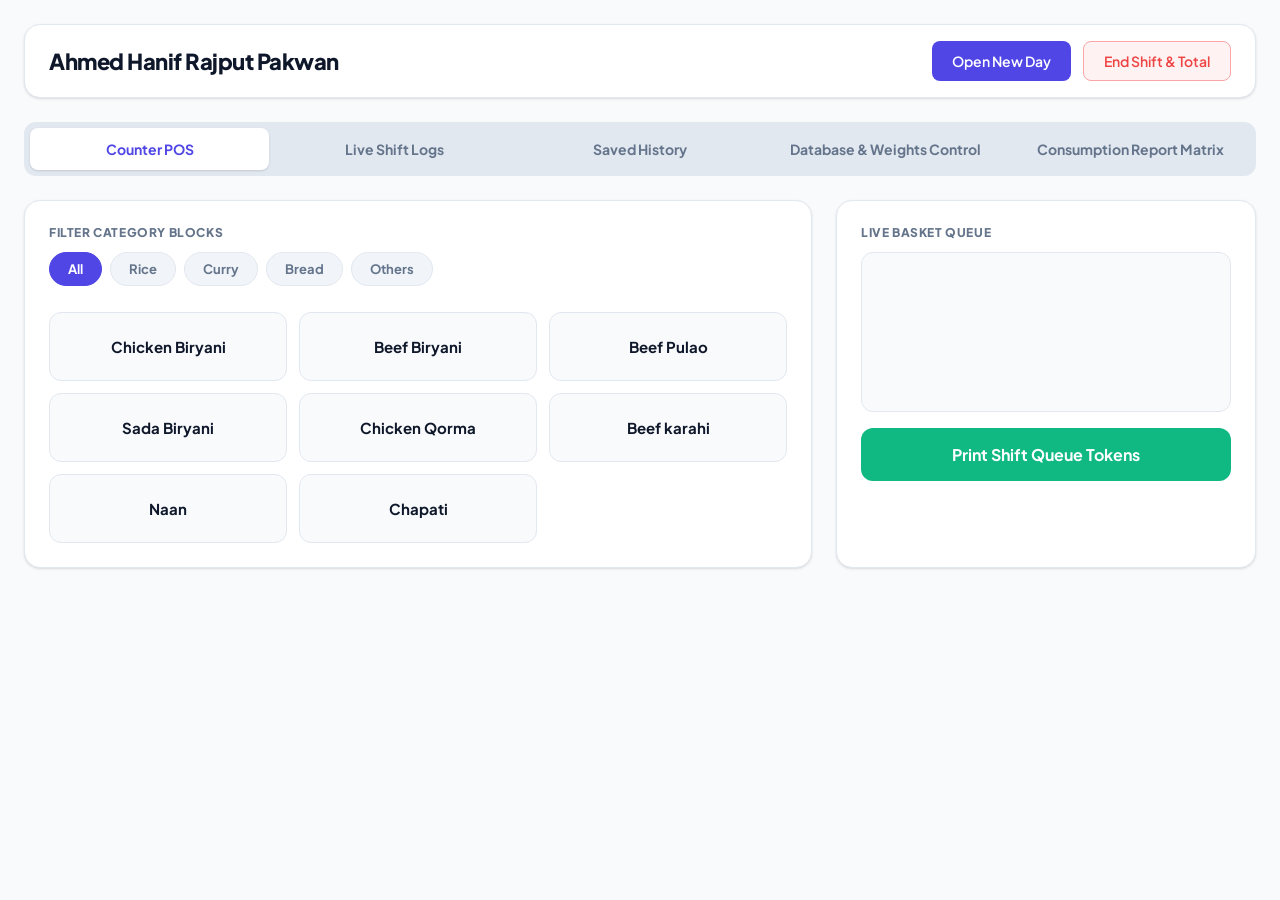
==== index.html @ 95f609e4 "Add files via upload" ====
<!DOCTYPE html>
<html lang="en">
<head>
    <meta charset="UTF-8">
    <meta name="viewport" content="width=device-width, initial-scale=1.0">
    <title>Ahmed Hanif Rajput Pakwan - Premium POS & Analytics</title>
    <link rel="preconnect" href="https://fonts.googleapis.com">
    <link rel="preconnect" href="https://fonts.gstatic.com" crossorigin>
    <link href="https://fonts.googleapis.com/css2?family=Plus+Jakarta+Sans:wght@400;500;600;700;800&display=swap" rel="stylesheet">
    <link rel="stylesheet" href="style.css">
</head>
<body>

<div id="print-area"></div>

<div class="modal-overlay" id="secure-pin-modal">
    <div class="modal-box">
        <div id="modal-title-text" class="modal-title">Security Key Required</div>
        <input type="password" id="modal-pin-input" class="input-field pin-input" placeholder="••••">
        <div class="modal-btn-group">
            <button class="btn btn-danger btn-half" onclick="closePinModal()">Cancel</button>
            <button class="btn btn-primary btn-half btn-accent-bg" onclick="submitPinModal()">Verify</button>
        </div>
    </div>
</div>

<div class="modal-overlay" id="customer-name-modal">
    <div class="modal-box modal-wide">
        <div class="modal-title-bold">Customer Assignment</div>
        <div class="modal-alert-text">A dynamic account profile label mapping verification is mandatory.</div>
        
        <input list="customer-memory-list" type="text" id="cust-modal-name-input" class="input-field customer-modal-input" placeholder="Enter Customer Name" autocomplete="off">
        <datalist id="customer-memory-list"></datalist>

        <div class="modal-btn-group gap-20">
            <button class="btn btn-danger btn-neutral" onclick="closeCustomerModal()">Cancel</button>
            <button class="btn btn-primary btn-grow" onclick="submitCustomerModal()">Confirm & Print Token</button>
        </div>
    </div>
</div>

<div class="top-navbar">
    <h2>Ahmed Hanif Rajput Pakwan</h2>
    <div class="nav-buttons">
        <button class="btn btn-primary" onclick="attemptStartNewDay()">Open New Day</button>
        <button class="btn btn-danger" onclick="endDay()">End Shift & Total</button>
    </div>
</div>

<div class="tabs-nav">
    <button class="tab-btn active" id="btn-pos-tab" onclick="switchView('pos-tab')">Counter POS</button>
    <button class="tab-btn" id="btn-logs-tab" onclick="switchView('logs-tab')">Live Shift Logs</button>
    <button class="tab-btn" id="btn-history-tab" onclick="switchView('history-tab')">Saved History</button>
    <button class="tab-btn" id="btn-customers-tab" onclick="attemptOpenCustomers()">Database & Weights Control</button>
    <button class="tab-btn" id="btn-consumption-tab" onclick="attemptOpenConsumption()">Consumption Report Matrix</button>
</div>

<div class="tab-content active" id="pos-tab">
    <div class="dashboard">
        <div class="main-panel">
            <div class="section-title margin-top-0">Filter Category Blocks</div>
            <div class="category-nav" id="category-filter-container"></div>
            <div class="menu-grid" id="items-grid"></div>
        </div>

        <div class="side-panel">
            <div class="section-title margin-top-0">Live Basket Queue</div>
            <div class="cart-box" id="cart-container"></div>
            <button class="btn btn-success margin-top-16" onclick="printTokens()">Print Shift Queue Tokens</button>
        </div>
    </div>
</div>

<div class="tab-content" id="logs-tab">
    <div class="dashboard">
        <div class="main-panel">
            <div class="grid-layout-1col">
                <div>
                    <div class="section-title">Today's Printed Active Logs</div>
                    <table class="styled-table">
                        <thead>
                            <tr>
                                <th class="w-20">Time Block</th>
                                <th>Item Label Mapped Profile</th>
                                <th class="w-20 text-center">Qty Grid</th>
                                <th class="w-20 text-center">Action Interface</th>
                            </tr>
                        </thead>
                        <tbody id="live-log"></tbody>
                    </table>
                </div>
                
                <div>
                    <div class="section-title">Today's Terminated Refund Logs</div>
                    <table class="styled-table">
                        <thead>
                            <tr>
                                <th class="w-25">Refund Window</th>
                                <th>Item Label Title</th>
                                <th class="w-20 text-center">Units Count</th>
                            </tr>
                        </thead>
                        <tbody id="refund-log"></tbody>
                    </table>
                </div>
            </div>
        </div>

        <div class="side-panel">
            <div class="section-title margin-top-0">Live Operational Breakdown Statistics</div>
            <div class="live-total-box" id="live-total-container"></div>
        </div>
    </div>
</div>

<div class="tab-content" id="history-tab">
    <div class="archive-dashboard">
        <div class="main-panel">
            <div class="panel-header-row">
                <div class="section-title margin-0">Structural Shift History Ledger Vault</div>
                <button class="btn btn-danger font-size-13" onclick="clearAllHistory()">Wipe Historic Vault Logs</button>
            </div>
            <div class="history-grid-layout" id="history-container"></div>
        </div>
    </div>
</div>

<div class="tab-content" id="customers-tab">
    <div class="archive-dashboard two-col">
        <div class="main-panel">
            <div class="section-title margin-top-0">Menu Weight Parameter Controller</div>
            <div class="add-item-box">
                <div class="box-subtitle">Inject Custom Item Matrix Card</div>
                <div class="flex-column gap-12">
                    <input type="text" id="new-item-name" class="input-field" placeholder="Item Name label">
                    <select id="new-item-category" class="select-field">
                        <option value="Rice">Rice</option>
                        <option value="Curry">Curry</option>
                        <option value="Bread">Bread</option>
                        <option value="Others">Others</option>
                    </select>
                    <input type="number" id="new-item-weight" class="input-field" placeholder="Unit Weight Scale (Grams)" min="0">
                    <button class="btn btn-primary" onclick="addNewItem()">Add Item Configuration</button>
                </div>
            </div>
            <div id="menu-weights-management-container"></div>
            
            <div class="section-title" style="margin-top: 32px;">Core Ledger Memory Maintenance Backup</div>
            <div class="add-item-box" style="background: #f0fdf4; border-color: #bbf7d0;">
                <div class="box-subtitle" style="color: #166534;">System Migration Cloud Engine</div>
                <div class="flex-column gap-12">
                    <button class="btn btn-primary btn-csv-green" style="width: 100%;" onclick="exportSystemBackupJSON()">Download Complete System Database Backup (.JSON)</button>
                    <div style="border-top: 1px dashed #cbd5e1; margin: 8px 0;"></div>
                    <label style="font-size: 12px; font-weight: 700; color: #334155;">Restore Database Configuration File</label>
                    <input type="file" id="import-backup-file" accept=".json" class="input-field" style="background: white;">
                    <button class="btn btn-danger" style="width: 100%; background: #fee2e2;" onclick="importSystemBackupJSON()">Upload & Override System Database Memory</button>
                </div>
            </div>
        </div>
        
        <div class="main-panel">
            <div class="section-title margin-top-0">Identity Directory Controller</div>
            
            <div class="flex-row gap-10 margin-bottom-12">
                <input type="text" id="new-manual-customer" class="input-field" placeholder="Create customer registry account entry...">
                <button class="btn btn-primary whitespace-nowrap" onclick="addCustomerManually()">Add Profile</button>
            </div>

            <div class="add-item-box" style="background: #f8fafc; margin-bottom: 20px; border: 1px solid var(--border);">
                <div class="box-subtitle" style="color: var(--primary);">Merge Redundant Profile Ledger Accounts</div>
                <div class="flex-row gap-10" style="margin-bottom: 8px;">
                    <select id="merge-source-select" class="select-field" style="font-size: 13px;"><option value="">-- Select Duplicate Profile (To Merge From) --</option></select>
                    <select id="merge-target-select" class="select-field" style="font-size: 13px;"><option value="">-- Select Target Primary Master Profile --</option></select>
                </div>
                <button class="btn btn-primary btn-half" style="width: 100%; font-size: 13px;" onclick="executeCustomerMerge()">Execute Record Merge Integration</button>
            </div>

            <div class="margin-bottom-12">
                <input type="text" id="customer-search-input" class="input-field" placeholder="🔍 Live Search Identity Directories..." oninput="handleCustomerSearchFilter()">
            </div>

            <div id="customer-management-list"></div>
        </div>
    </div>
</div>

<div class="tab-content" id="consumption-tab">
    <div class="archive-dashboard">
        <div class="main-panel threshold-panel-border">
            <div class="section-title menu-header-title text-primary">⚙️ High-Consumption Alert Trigger Matrix Boundaries</div>
            <div class="rules-panel">
                <div class="rule-group">
                    <label>Shift Target Segment Scope</label>
                    <select id="rule-shift-selector" class="select-field important-selector" onchange="renderConsumptionReport()"></select>
                </div>
                <div class="rule-group">
                    <label>Rice Upper Limit Flag Boundary (Orders)</label>
                    <input type="number" id="rule-rice-limit" class="input-field" value="3" min="1" oninput="renderConsumptionReport()">
                </div>
                <div class="rule-group">
                    <label>Curry Upper Limit Flag Boundary (Orders)</label>
                    <input type="number" id="rule-curry-limit" class="input-field" value="2" min="1" oninput="renderConsumptionReport()">
                </div>
                <div class="rule-group">
                    <label>Bread Upper Limit Flag Boundary (Pieces)</label>
                    <input type="number" id="rule-bread-limit" class="input-field" value="5" min="1" oninput="renderConsumptionReport()">
                </div>
            </div>
        </div>

        <div class="main-panel">
            <div class="section-title menu-header-title text-danger">⚠️ Anomalous Volumetric Target Analysis Monitor</div>
            <div class="excel-table-container">
                <table class="excel-table anomaly-table-border">
                    <thead>
                        <tr class="header-danger-bg">
                            <th>Account Holder Reference</th>
                            <th>Menu Item Metric</th>
                            <th>Functional Category Block</th>
                            <th class="w-140 text-right">Accumulated Sum</th>
                            <th class="w-140 text-right">Dynamic Mass (KG)</th>
                            <th class="w-260">Trigger Logic Flag Status</th>
                        </tr>
                    </thead>
                    <tbody id="high-consumption-tbody"></tbody>
                </table>
            </div>
        </div>

        <div class="main-panel">
            <div class="panel-header-row margin-bottom-12">
                <div class="section-title margin-0">Shift Consumption Stream Matrix Ledger Grid</div>
                <button class="btn btn-primary btn-csv-green" onclick="exportConsumptionToCSV()">Export Data Sheet (.CSV Excel)</button>
            </div>

            <div class="filter-panel">
                <div class="filter-group">
                    <label>Account Target Filter</label>
                    <select id="filter-cust" class="select-field" onchange="renderConsumptionReport()"></select>
                </div>
                <div class="filter-group">
                    <label>Menu Label Selector Component</label>
                    <select id="filter-item" class="select-field" onchange="renderConsumptionReport()"></select>
                </div>
                <div class="filter-group">
                    <label>Chronological Filter Boundary</label>
                    <select id="filter-date" class="select-field" onchange="renderConsumptionReport()"></select>
                </div>
                <button class="btn btn-danger btn-reset-gray" onclick="clearConsumptionFilters()">Reset Parameters</button>
            </div>

            <div class="excel-table-container">
                <table class="excel-table">
                    <thead>
                        <tr>
                            <th class="w-280">Chronological Shift Timestamp Node</th>
                            <th>Account Holder Profile Reference</th>
                            <th>Menu Item Label Reference Name</th>
                            <th class="w-120 text-right">Net Count Vector</th>
                            <th class="w-150 text-right">Retroactive Real-Time Weight (KG)</th>
                            <th class="w-120">Flow Flag State</th>
                        </tr>
                    </thead>
                    <tbody id="consumption-report-tbody"></tbody>
                </table>
            </div>
        </div>
    </div>
</div>

<script src="script.js"></script>
</body>
</html>
---- style.css ----
:root {
    --bg-main: #f8fafc;
    --panel-bg: #ffffff;
    --primary: #4f46e5;
    --primary-hover: #4338ca;
    --accent: #10b981;
    --accent-hover: #059669;
    --danger: #ef4444;
    --danger-bg: #fef2f2;
    --text-main: #0f172a;
    --text-muted: #64748b;
    --border: #e2e8f0;
    --radius-lg: 16px;
    --radius-md: 12px;
    --radius-sm: 8px;
    --shadow-sm: 0 1px 3px 0 rgb(0 0 0 / 0.1), 0 1px 2px -1px rgb(0 0 0 / 0.1);
    --shadow-md: 0 4px 6px -1px rgb(0 0 0 / 0.1), 0 2px 4px -2px rgb(0 0 0 / 0.1);
}

/* Global Layout & Core Typography Reset */
* {
    box-sizing: border-box;
    font-family: 'Plus Jakarta Sans', system-ui, -apple-system, sans-serif;
}

body {
    margin: 0;
    padding: 24px;
    background-color: var(--bg-main);
    color: var(--text-main);
}

/* Top Navbar Header */
.top-navbar {
    display: flex;
    justify-content: space-between;
    align-items: center;
    margin-bottom: 24px;
    padding: 16px 24px;
    background: var(--panel-bg);
    border-radius: var(--radius-lg);
    border: 1px solid var(--border);
    box-shadow: var(--shadow-sm);
}

.top-navbar h2 {
    margin: 0;
    font-size: 22px;
    color: var(--text-main);
    font-weight: 800;
    letter-spacing: -0.5px;
}

/* Tab Navigation System */
.tabs-nav {
    display: flex;
    gap: 6px;
    margin-bottom: 24px;
    background: #e2e8f0;
    padding: 6px;
    border-radius: var(--radius-md);
    overflow-x: auto;
}

.tab-btn {
    flex: 1;
    padding: 12px 20px;
    border: none;
    background: transparent;
    font-weight: 700;
    font-size: 14px;
    color: var(--text-muted);
    cursor: pointer;
    border-radius: var(--radius-sm);
    transition: all 0.2s ease;
    white-space: nowrap;
}

.tab-btn.active {
    background: var(--panel-bg);
    color: var(--primary);
    box-shadow: var(--shadow-sm);
}

/* Content Panel Segment Switches */
.tab-content { display: none; }
.tab-content.active { display: block; }

/* Workspace Matrix Layout Grids */
.dashboard, .archive-dashboard {
    display: grid;
    grid-template-columns: 1fr;
    gap: 24px;
    margin: 0 auto;
}

@media (min-width: 1024px) {
    .dashboard { grid-template-columns: 1fr 420px; }
    .archive-dashboard.two-col { grid-template-columns: 1fr 1fr; }
}

.main-panel, .side-panel {
    background: var(--panel-bg);
    padding: 24px;
    border-radius: var(--radius-lg);
    box-shadow: var(--shadow-sm);
    border: 1px solid var(--border);
}

/* Standard UI Buttons System */
.nav-buttons { display: flex; gap: 12px; }

.btn {
    padding: 10px 20px;
    border: none;
    border-radius: var(--radius-sm);
    font-size: 14px;
    font-weight: 600;
    cursor: pointer;
    display: inline-flex;
    align-items: center;
    justify-content: center;
    gap: 8px;
    transition: all 0.15s ease;
}

.btn-primary { background: var(--primary); color: white; }
.btn-primary:hover { background: var(--primary-hover); }

.btn-success { 
    background: var(--accent); 
    color: white; 
    width: 100%; 
    font-size: 16px; 
    padding: 16px; 
    border-radius: var(--radius-md); 
    font-weight: 700; 
}
.btn-success:hover { background: var(--accent-hover); }

.btn-danger { background: var(--danger-bg); color: var(--danger); border: 1px solid #fca5a5; }
.btn-danger:hover { background: var(--danger); color: white; }

/* Input Field Elements */
.add-item-box {
    background: #f8fafc;
    border: 1px dashed var(--border);
    padding: 20px;
    border-radius: var(--radius-md);
    margin-bottom: 24px;
}

.input-field, .select-field {
    padding: 12px;
    border: 1px solid var(--border);
    border-radius: var(--radius-sm);
    font-size: 14px;
    width: 100%;
    background-color: white;
    color: var(--text-main);
    outline: none;
    transition: border-color 0.15s;
}
.input-field:focus, .select-field:focus { border-color: var(--primary); }

/* Quick POS Category Horizontal Scrollers */
.category-nav {
    display: flex;
    gap: 8px;
    margin: 12px 0 20px 0;
    overflow-x: auto;
    padding-bottom: 6px;
}

.category-filter-btn {
    padding: 8px 18px;
    background: #f1f5f9;
    color: var(--text-muted);
    border: 1px solid var(--border);
    border-radius: 20px;
    font-weight: 700;
    font-size: 13px;
    cursor: pointer;
    transition: all 0.2s;
    white-space: nowrap;
}

.category-filter-btn.active { 
    background: var(--primary); 
    color: white; 
    border-color: var(--primary); 
}

/* Fast-Action Dynamic Menu Cards Grid */
.menu-grid {
    display: grid;
    grid-template-columns: repeat(auto-fill, minmax(180px, 1fr));
    gap: 12px;
}

.menu-card {
    background: #f8fafc;
    border: 1px solid var(--border);
    border-radius: var(--radius-md);
    padding: 24px 16px;
    text-align: center;
    cursor: pointer;
    font-weight: 700;
    font-size: 15px;
    color: var(--text-main);
    transition: all 0.2s ease;
}
.menu-card:hover { 
    background: var(--primary); 
    color: white; 
    border-color: var(--primary);
    transform: translateY(-2px);
    box-shadow: var(--shadow-md);
}

.section-title {
    font-size: 12px;
    font-weight: 800;
    text-transform: uppercase;
    letter-spacing: 0.05em;
    color: var(--text-muted);
    margin: 24px 0 12px 0;
}

/* POS Cart Queue Component Box */
.cart-box {
    border: 1px solid var(--border);
    border-radius: var(--radius-md);
    padding: 16px;
    background: #f8fafc;
    min-height: 160px;
    max-height: 340px;
    overflow-y: auto;
}

.cart-row {
    display: flex;
    justify-content: space-between;
    align-items: center;
    padding: 10px 0;
    border-bottom: 1px solid var(--border);
}
.cart-row:last-child { border-bottom: none; }

.qty-controls { display: flex; align-items: center; gap: 8px; }

.qty-btn {
    width: 32px;
    height: 32px;
    border-radius: var(--radius-sm);
    border: 1px solid var(--border);
    background: white;
    font-weight: bold;
    font-size: 16px;
    cursor: pointer;
    display: flex;
    align-items: center;
    justify-content: center;
    transition: background 0.15s;
}
.qty-btn:hover { background: #f1f5f9; }

/* Dashboard Tables styling */
.styled-table {
    width: 100%;
    border-collapse: collapse;
    margin-top: 8px;
    background: white;
    border-radius: var(--radius-sm);
    overflow: hidden;
    border: 1px solid var(--border);
}
.styled-table th { background-color: #f8fafc; color: var(--text-main); text-align: left; padding: 14px; font-weight: 700; border-bottom: 2px solid var(--border); }
.styled-table td { padding: 14px; border-bottom: 1px solid var(--border); font-size: 14px; }

/* Excel-Style Analytics Table Sheets Grid */
.excel-table-container {
    overflow-x: auto;
    border: 1px solid #cbd5e1;
    border-radius: var(--radius-sm);
    margin-top: 12px;
    box-shadow: inset 0 1px 2px rgba(0,0,0,0.05);
}
.excel-table {
    width: 100%;
    border-collapse: collapse;
    background-color: #ffffff;
}
.excel-table th { background-color: #f1f5f9; color: #334155; border: 1px solid #cbd5e1; font-weight: 600; padding: 12px; font-size: 13px; text-align: left; }
.excel-table td { border: 1px solid #e2e8f0; padding: 10px 12px; font-size: 13px; color: #334155; }
.excel-table tr:nth-child(even) { background-color: #f8fafc; }
.excel-table tr:hover { background-color: #f1f5f9; }

/* Matrix Filtering Panel & Control Blocks */
.filter-panel, .rules-panel {
    background: #f8fafc;
    border: 1px solid var(--border);
    padding: 20px;
    border-radius: var(--radius-md);
    margin-bottom: 16px;
    display: grid;
    grid-template-columns: repeat(auto-fit, minmax(200px, 1fr));
    gap: 16px;
    align-items: flex-end;
}
.filter-group, .rule-group { display: flex; flex-direction: column; gap: 6px; }
.filter-group label, .rule-group label { font-size: 11px; font-weight: 800; color: var(--text-muted); text-transform: uppercase; }

/* Action Interface Small Inline Buttons */
.btn-action-small {
    padding: 6px 14px;
    border-radius: var(--radius-sm);
    font-size: 12px;
    font-weight: 700;
    cursor: pointer;
    border: 1px solid transparent;
    transition: all 0.15s;
}
.btn-refund { background: var(--danger-bg); color: var(--danger); border-color: #fca5a5; }
.btn-refund:hover { background: var(--danger); color: white; }
.btn-edit { background: #e0e7ff; color: var(--primary); border-color: #c7d2fe; margin-right: 4px; }
.btn-edit:hover { background: var(--primary); color: white; }

/* Historic Ledger Cards Flow Architecture */
.history-grid-layout {
    display: grid;
    grid-template-columns: repeat(auto-fill, minmax(400px, 1fr));
    gap: 20px;
    margin-top: 12px;
}

.history-card { 
    background: #f8fafc; 
    border: 1px solid var(--border); 
    border-radius: var(--radius-md); 
    padding: 20px; 
    position: relative; 
}
.history-header { display: flex; flex-direction: column; font-weight: 600; border-bottom: 1px dashed var(--border); padding-bottom: 12px; margin-bottom: 12px; padding-right: 24px; font-size: 13px; gap: 4px; }

.live-total-box {
    background: #f8fafc;
    border: 2px solid var(--primary);
    border-radius: var(--radius-md);
    padding: 20px;
    margin-bottom: 24px;
}

.delete-history-btn {
    position: absolute;
    top: 16px;
    right: 16px;
    background: none;
    border: none;
    color: var(--text-muted);
    font-size: 22px;
    cursor: pointer;
    font-weight: normal;
    padding: 0;
    line-height: 1;
    transition: color 0.15s;
}
.delete-history-btn:hover { color: var(--danger); }

.timeline-box {
    max-height: 130px; 
    overflow-y: auto; 
    font-size: 11px; 
    background: #f1f5f9; 
    padding: 12px; 
    border-radius: var(--radius-sm); 
    margin-top: 12px;
    border: 1px solid var(--border);
}

.print-report-btn {
    margin-top: 16px;
    width: 100%;
    padding: 12px;
    background: #e0e7ff;
    color: #4338ca;
    border: 1px solid #c7d2fe;
    border-radius: var(--radius-sm);
    font-size: 13px;
    font-weight: 700;
    cursor: pointer;
    transition: all 0.15s;
}
.print-report-btn:hover { background: #c7d2fe; }

#print-area { display: none; }

/* Security Overlay Verification Modals styling */
.modal-overlay {
    position: fixed;
    top: 0; left: 0; width: 100%; height: 100%;
    background: rgba(15, 23, 24, 0.4);
    backdrop-filter: blur(8px);
    display: none;
    align-items: center;
    justify-content: center;
    z-index: 9999;
}
.modal-box {
    background: white;
    padding: 32px;
    border-radius: var(--radius-lg);
    box-shadow: 0 25px 50px -12px rgb(0 0 0 / 0.25);
    width: 360px;
    text-align: center;
}

.flag-pill {
    display: inline-block;
    padding: 4px 10px;
    border-radius: 6px;
    font-size: 11px;
    font-weight: bold;
    text-transform: uppercase;
}
.flag-high { background-color: var(--danger-bg); color: var(--danger); border: 1px solid #fca5a5; }

/* Micro-utility Classes for Semantic Layout cleanup */
.margin-top-0 { margin-top: 0; }
.margin-top-16 { margin-top: 16px; }
.margin-bottom-12 { margin-bottom: 12px; }
.margin-bottom-20 { margin-bottom: 20px; }
.margin-0 { margin: 0; }
.w-20 { width: 20%; }
.w-25 { width: 25%; }
.w-120 { width: 120px; }
.w-140 { width: 140px; }
.w-150 { width: 150px; }
.w-260 { width: 260px; }
.w-280 { width: 280px; }
.text-center { text-align: center; }
.text-right { text-align: right; }
.text-primary { color: var(--primary); }
.text-danger { color: var(--danger); }
.font-size-13 { font-size: 13px; }
.whitespace-nowrap { white-space: nowrap; }
.grid-layout-1col { display: grid; grid-template-columns: 1fr; gap: 24px; }
.panel-header-row { display: flex; justify-content: space-between; align-items: center; border-bottom: 2px solid var(--border); padding-bottom: 12px; }
.flex-column { display: flex; flex-direction: column; }
.flex-row { display: flex; }
.gap-10 { gap: 10px; }
.gap-12 { gap: 12px; }
.gap-20 { gap: 20px; }
.modal-title { font-weight: 700; font-size: 16px; margin-bottom: 12px; color: var(--text-main); }
.modal-title-bold { font-weight: 800; font-size: 18px; margin-bottom: 6px; color: var(--text-main); }
.modal-alert-text { font-size: 13px; color: var(--danger); margin-bottom: 20px; font-weight: 600; }
.pin-input { text-align: center; font-size: 20px; letter-spacing: 6px; }
.customer-modal-input { text-align: center; font-size: 15px; font-weight:600; padding: 12px; }
.modal-btn-group { display: flex; gap: 10px; margin-top: 16px; }
.btn-half { width: 50%; }
.btn-accent-bg { background: var(--accent); color: white; }
.btn-accent-bg:hover { background: var(--accent-hover); }
.modal-wide { width: 400px; }
.btn-neutral { background: #f1f5f9; color: var(--text-main); border: 1px solid var(--border); }
.btn-neutral:hover { background: #e2e8f0; }
.btn-grow { width: 60%; }
.box-subtitle { font-weight: 700; font-size: 14px; margin-bottom: 12px; }
.threshold-panel-border { border: 1px solid #cbd5e1; background: #fafafa; }
.menu-header-title { font-weight: 800; }
.important-selector { border: 2px solid var(--primary); font-weight: bold; }
.anomaly-table-border { border: 2px solid #fca5a5; }
.header-danger-bg { background-color: #fee2e2; }
.btn-csv-green { background: #16a34a; color: white; }
.btn-csv-green:hover { background: #15803d; }
.btn-reset-gray { background: #f1f5f9; color: #334155; border-color: #cbd5e1; }
.btn-reset-gray:hover { background: #e2e8f0; }

/* -------------------------------------------------------------
   THERMAL PRINTING ENGINE OVERRIDES (Fixed Layout Right Cutoffs)
   ------------------------------------------------------------- */
@media print {
    @page { 
        size: 80mm auto; 
        margin: 0mm 0mm 0mm 0mm !important; /* Zeroed to control inside wrapper */
    }
    html, body { 
        background: #ffffff !important; 
        margin: 0mm !important; 
        padding: 0mm !important; 
        width: 74mm !important;
        -webkit-print-color-adjust: exact !important;
        print-color-adjust: exact !important;
    }
    .top-navbar, .tabs-nav, .dashboard, .archive-dashboard, .modal-overlay { display: none !important; }
    
    #print-area { 
        display: block !important; 
        width: 70mm !important; 
        margin: 0px 0px 0px 2mm !important; /* Shifter slightly left into printable safety bounds */
        padding: 2mm 0mm !important;
    }
    
    .pos-token, .pos-report { 
        display: block !important; 
        width: 100% !important; 
        box-sizing: border-box !important; 
        background: #ffffff !important; 
        font-family: 'Courier New', Courier, monospace, sans-serif !important; 
        page-break-inside: avoid !important;
        color: #000000 !important;
        padding-right: 4mm !important; /* Safety padding space to prevent clipping variables */
    }
    
    .pos-token { 
        text-align: center; 
        margin-bottom: 4mm !important; 
        border-bottom: 2px dashed #000000 !important; 
    }
    
    .brand-main { 
        font-size: 16px; 
        font-weight: 900; 
        color: #000000 !important; 
        text-align: center; 
        margin-bottom: 4px;
        padding-right: 2mm;
    }
    
    .pos-divider { width: 100%; border-top: 2px solid #000000 !important; margin: 6px 0; }
    .pos-divider-thin { width: 100%; border-top: 1.5px dashed #000000 !important; margin: 6px 0; }
    
    .item-container { padding: 4px 0; text-align: center; color: #000000 !important; }
    
    .pos-item { 
        font-size: 26px; 
        font-weight: 900; 
        color: #000000 !important; 
        margin: 0 0 4px 0; 
        text-transform: uppercase; 
        line-height: 1.1; 
        font-family: Arial, Helvetica, sans-serif !important;
    }
    
    .pos-qty { 
        font-size: 18px; 
        font-weight: 900; 
        color: #000000 !important; 
        display: inline-block; 
        padding: 2px 14px; 
        border: 2px solid #000000 !important; 
        font-family: Arial, Helvetica, sans-serif !important;
    }
    
    .meta-line { 
        display: block; 
        text-align: center; 
        font-size: 13px; 
        font-weight: 900; 
        color: #000000 !important; 
    }
    
    .report-title { 
        font-size: 14px; 
        font-weight: 900; 
        text-align: center; 
        margin: 4px 0; 
        text-transform: uppercase; 
    }
    
    .report-category-header { 
        font-size: 12px; 
        font-weight: 900; 
        text-align: left; 
        text-transform: uppercase; 
        margin: 8px 0 4px 2px; 
        border-bottom: 1.5px solid #000000 !important; 
        display: block;
    }
    
    .report-row { 
        display: flex !important; 
        justify-content: space-between !important; 
        align-items: center !important; 
        width: 100% !important; 
        box-sizing: border-box !important; 
        font-size: 14px !important; 
        font-weight: 900 !important; 
        margin: 4px 0 !important; 
        padding-right: 6mm !important; /* Shifted values cleanly inside the paper wrap bounds */
    }
    
    .highlight-box { 
        border: 2px solid #000000 !important; 
        padding: 6px; 
        margin: 8px 0; 
        text-align: center;
        margin-right: 4mm;
    }
}
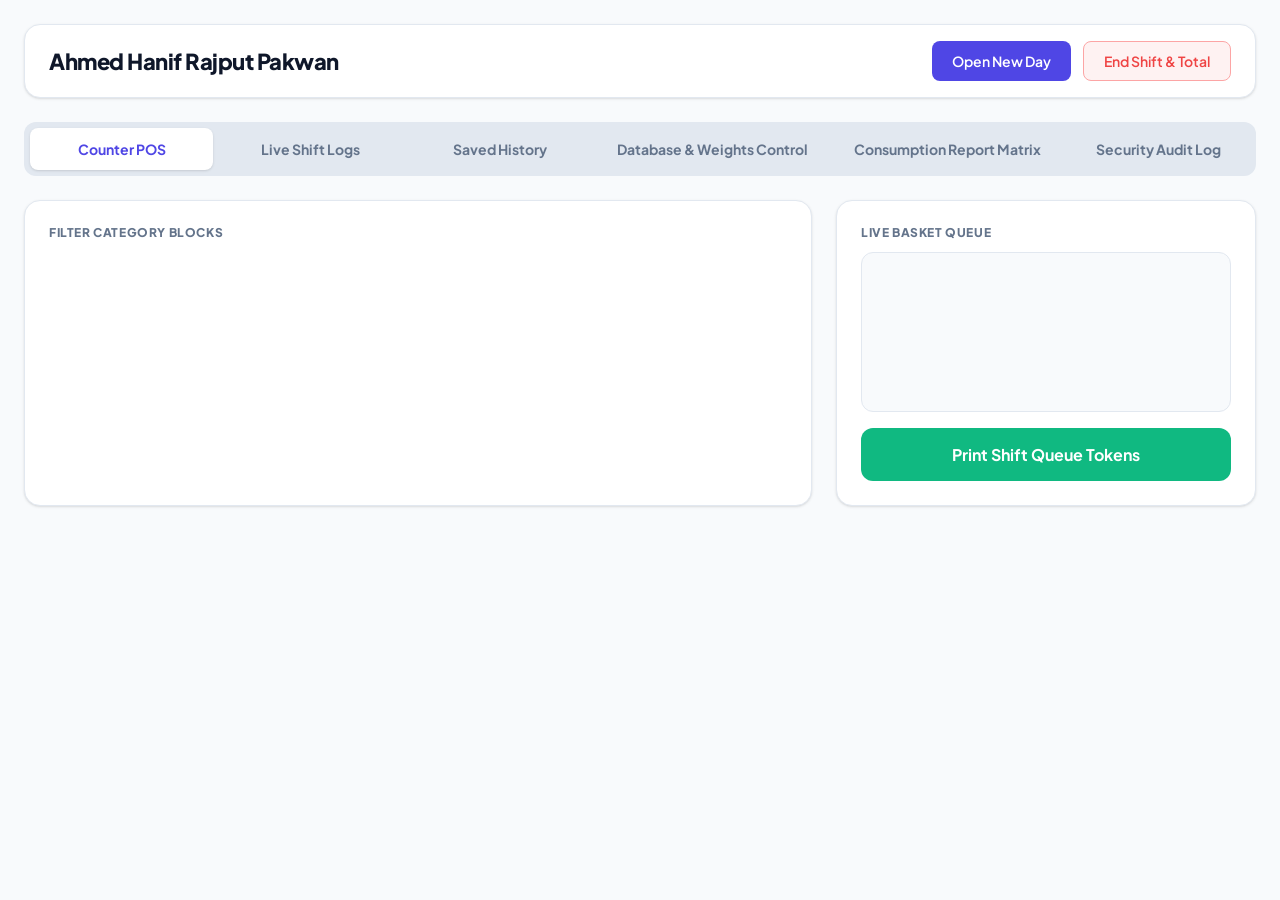
==== commit aaa94d1e: "Add files via upload" ====
--- a/index.html
+++ b/index.html
@@ -53,6 +53,7 @@
     <button class="tab-btn" id="btn-history-tab" onclick="switchView('history-tab')">Saved History</button>
     <button class="tab-btn" id="btn-customers-tab" onclick="attemptOpenCustomers()">Database & Weights Control</button>
     <button class="tab-btn" id="btn-consumption-tab" onclick="attemptOpenConsumption()">Consumption Report Matrix</button>
+    <button class="tab-btn" id="btn-audit-tab" onclick="attemptOpenAudit()">Security Audit Log</button>
 </div>
 
 <div class="tab-content active" id="pos-tab">
@@ -268,6 +269,43 @@
     </div>
 </div>
 
+<div class="tab-content" id="audit-tab">
+    <div class="archive-dashboard">
+        <div class="main-panel">
+            <div class="panel-header-row">
+                <div class="section-title margin-0">🔐 Security & Configuration Audit Trail Log</div>
+                <button class="btn btn-danger font-size-13" onclick="clearAuditLog()">Clear Audit Records</button>
+            </div>
+            <div class="filter-panel" style="margin-bottom: 20px;">
+                <div class="filter-group">
+                    <label>Filter by Event Type</label>
+                    <select id="audit-filter-type" class="select-field" onchange="renderAuditLog()">
+                        <option value="ALL">All Events</option>
+                        <option value="PASSWORD_ATTEMPT">Password Attempts</option>
+                        <option value="SETTINGS_CHANGED">Settings Changed</option>
+                        <option value="CUSTOMER_MODIFIED">Customer Modified</option>
+                        <option value="DATA_RESTORED">Data Restored</option>
+                        <option value="HISTORY_CLEARED">History Cleared</option>
+                    </select>
+                </div>
+            </div>
+            <div class="excel-table-container">
+                <table class="excel-table">
+                    <thead>
+                        <tr>
+                            <th class="w-200">Date & Time</th>
+                            <th class="w-180">Event Type</th>
+                            <th>Description</th>
+                            <th class="w-150">Status</th>
+                        </tr>
+                    </thead>
+                    <tbody id="audit-log-tbody"></tbody>
+                </table>
+            </div>
+        </div>
+    </div>
+</div>
+
 <script src="script.js"></script>
 </body>
 </html>
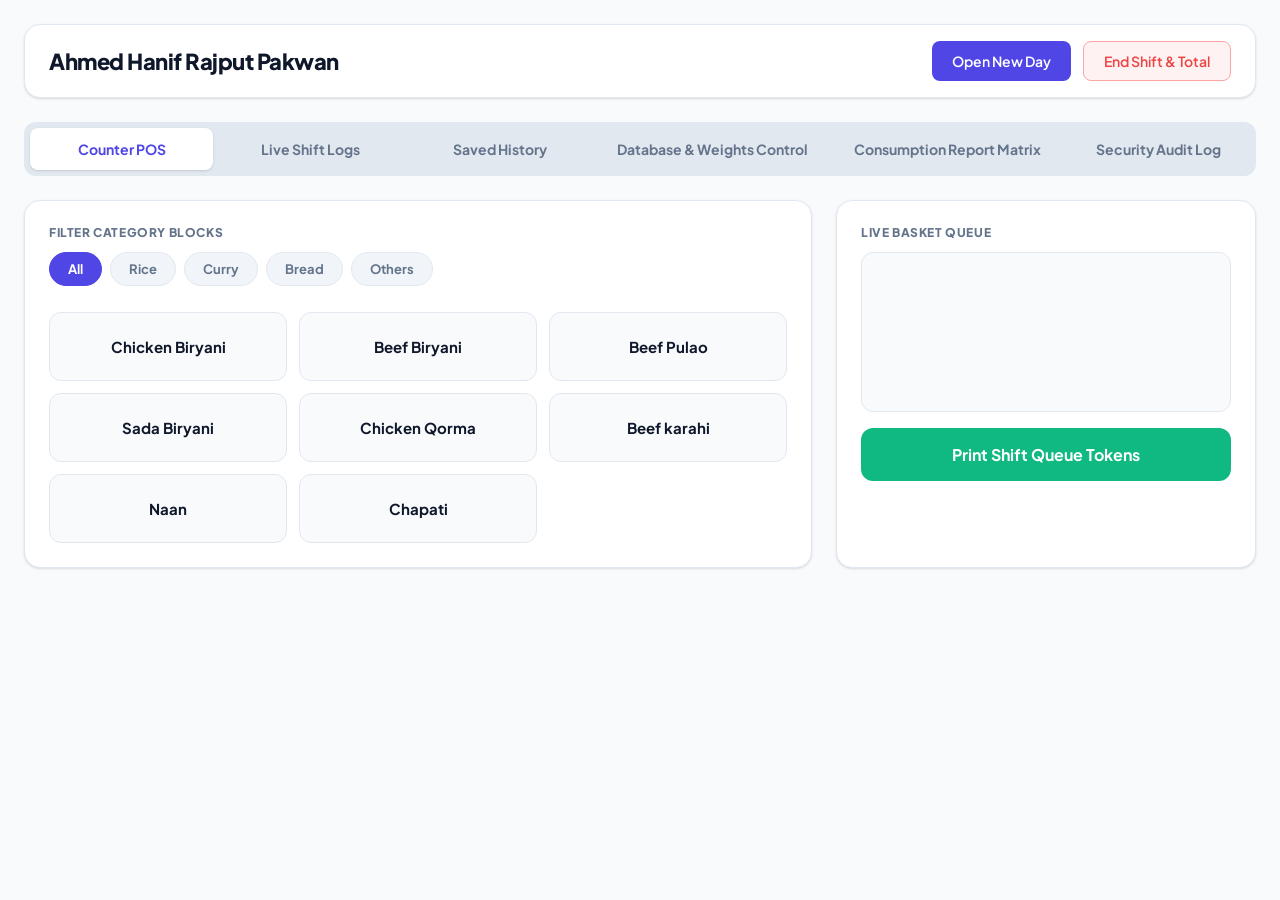
==== commit 023823da: "Add Security Audit Log tab to navigation - new feature" ====
--- a/index.html
+++ b/index.html
@@ -273,30 +273,32 @@
     <div class="archive-dashboard">
         <div class="main-panel">
             <div class="panel-header-row">
-                <div class="section-title margin-0">🔐 Security & Configuration Audit Trail Log</div>
-                <button class="btn btn-danger font-size-13" onclick="clearAuditLog()">Clear Audit Records</button>
-            </div>
-            <div class="filter-panel" style="margin-bottom: 20px;">
+                <div class="section-title margin-0">Security Audit Log Access Ledger</div>
+                <button class="btn btn-danger font-size-13" onclick="clearAuditLog()">Purge All Audit Records</button>
+            </div>
+            
+            <div class="filter-panel" style="margin-bottom: 12px;">
                 <div class="filter-group">
-                    <label>Filter by Event Type</label>
+                    <label>Filter Event Type</label>
                     <select id="audit-filter-type" class="select-field" onchange="renderAuditLog()">
-                        <option value="ALL">All Events</option>
+                        <option value="ALL">-- All Event Types --</option>
                         <option value="PASSWORD_ATTEMPT">Password Attempts</option>
-                        <option value="SETTINGS_CHANGED">Settings Changed</option>
-                        <option value="CUSTOMER_MODIFIED">Customer Modified</option>
-                        <option value="DATA_RESTORED">Data Restored</option>
-                        <option value="HISTORY_CLEARED">History Cleared</option>
+                        <option value="SETTINGS_CHANGED">Settings & Data Changes</option>
+                        <option value="CUSTOMER_MODIFIED">Customer Profile Changes</option>
+                        <option value="DATA_RESTORED">Data Restoration Events</option>
+                        <option value="HISTORY_CLEARED">History Clear Events</option>
                     </select>
                 </div>
             </div>
+            
             <div class="excel-table-container">
                 <table class="excel-table">
                     <thead>
                         <tr>
-                            <th class="w-200">Date & Time</th>
-                            <th class="w-180">Event Type</th>
-                            <th>Description</th>
-                            <th class="w-150">Status</th>
+                            <th class="w-200">Timestamp Node</th>
+                            <th class="w-150">Event Category Type</th>
+                            <th>Event Description Details</th>
+                            <th class="w-100">Execution Status</th>
                         </tr>
                     </thead>
                     <tbody id="audit-log-tbody"></tbody>
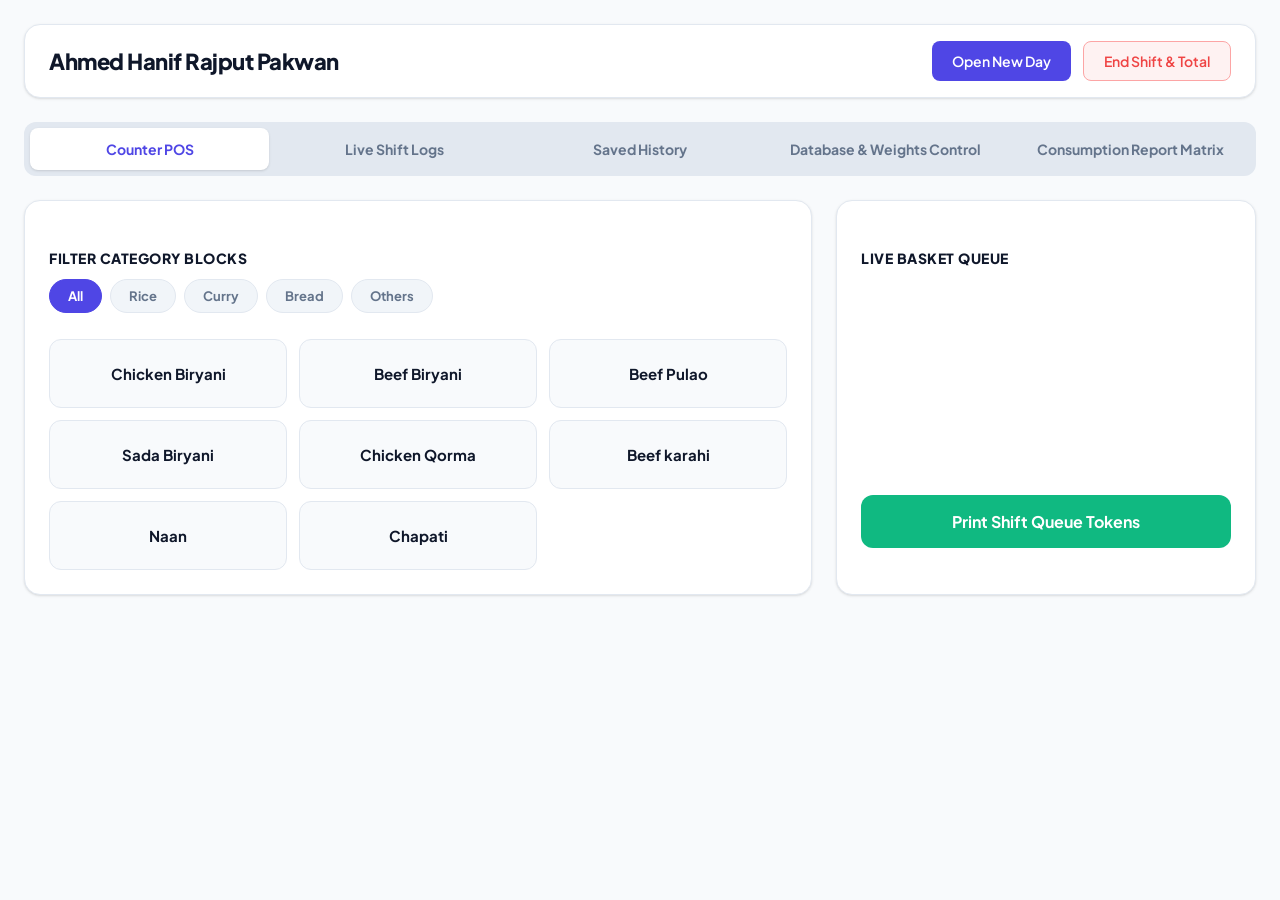
==== commit a2a2a3bc: "token size gemini" ====
--- a/index.html
+++ b/index.html
@@ -53,7 +53,6 @@
     <button class="tab-btn" id="btn-history-tab" onclick="switchView('history-tab')">Saved History</button>
     <button class="tab-btn" id="btn-customers-tab" onclick="attemptOpenCustomers()">Database & Weights Control</button>
     <button class="tab-btn" id="btn-consumption-tab" onclick="attemptOpenConsumption()">Consumption Report Matrix</button>
-    <button class="tab-btn" id="btn-audit-tab" onclick="attemptOpenAudit()">Security Audit Log</button>
 </div>
 
 <div class="tab-content active" id="pos-tab">
@@ -84,54 +83,86 @@
                                 <th class="w-20">Time Block</th>
                                 <th>Item Label Mapped Profile</th>
                                 <th class="w-20 text-center">Qty Grid</th>
-                                <th class="w-20 text-center">Action Interface</th>
+                                <th class="w-20 text-center">Trigger</th>
                             </tr>
                         </thead>
-                        <tbody id="live-log"></tbody>
+                        <tbody id="live-log-tbody"></tbody>
                     </table>
                 </div>
-                
-                <div>
-                    <div class="section-title">Today's Terminated Refund Logs</div>
-                    <table class="styled-table">
-                        <thead>
-                            <tr>
-                                <th class="w-25">Refund Window</th>
-                                <th>Item Label Title</th>
-                                <th class="w-20 text-center">Units Count</th>
-                            </tr>
-                        </thead>
-                        <tbody id="refund-log"></tbody>
-                    </table>
-                </div>
             </div>
         </div>
 
         <div class="side-panel">
-            <div class="section-title margin-top-0">Live Operational Breakdown Statistics</div>
-            <div class="live-total-box" id="live-total-container"></div>
+            <div class="section-title margin-top-0">Shift Live Multiplier Matrix Total</div>
+            <div id="live-total-container" style="background: #f8fafc; padding:16px; border-radius:var(--radius-md); border:1px solid var(--border);"></div>
+            
+            <div class="section-title" style="margin-top:24px;">Intercepted Session Void Counters</div>
+            <table class="styled-table" style="background:#fff5f5;">
+                <thead>
+                    <tr>
+                        <th class="w-20">Time</th>
+                        <th>Wiped Item Mapped Vector</th>
+                        <th class="w-25 text-center">Qty</th>
+                    </tr>
+                </thead>
+                <tbody id="refund-log"></tbody>
+            </table>
         </div>
     </div>
 </div>
 
 <div class="tab-content" id="history-tab">
-    <div class="archive-dashboard">
-        <div class="main-panel">
-            <div class="panel-header-row">
-                <div class="section-title margin-0">Structural Shift History Ledger Vault</div>
-                <button class="btn btn-danger font-size-13" onclick="clearAllHistory()">Wipe Historic Vault Logs</button>
-            </div>
-            <div class="history-grid-layout" id="history-container"></div>
+    <div class="archive-dashboard two-col">
+        <div class="main-panel">
+            <div class="section-title margin-top-0">Archived Shift Logs Database</div>
+            <div id="saved-history-container" class="history-grid"></div>
         </div>
     </div>
 </div>
 
 <div class="tab-content" id="customers-tab">
-    <div class="archive-dashboard two-col">
-        <div class="main-panel">
-            <div class="section-title margin-top-0">Menu Weight Parameter Controller</div>
+    <div class="dashboard">
+        <div class="main-panel">
+            <div class="section-title margin-top-0">Client Profile Registration Network</div>
+            
+            <div class="add-item-box" style="margin-bottom:16px;">
+                <div class="box-subtitle">Inject New Client Track Node</div>
+                <div class="flex-row gap-12">
+                    <input type="text" id="new-manual-customer" class="input-field" placeholder="Enter full name identity label">
+                    <button class="btn btn-primary" onclick="addCustomerManually()">Inject Profile</button>
+                </div>
+            </div>
+
+            <div class="filter-panel" style="grid-template-columns: 1fr; margin-bottom:16px; padding:12px 16px;">
+                <div class="filter-group">
+                    <label>Live Search Registered Profiles Filter</label>
+                    <input type="text" id="customer-search-input" class="input-field" placeholder="Search account names..." oninput=handleCustomerSearchFilter()>
+                </div>
+            </div>
+
+            <div id="customer-management-list"></div>
+        </div>
+
+        <div class="side-panel">
+            <div class="section-title margin-top-0">Account Profile Fusion Core</div>
+            <div class="add-item-box" style="background:#f0f7ff; border-color:#bae6fd;">
+                <div class="box-subtitle" style="color:#0369a1;">Profile Redundancy Resolution Engine</div>
+                <div class="flex-column gap-12">
+                    <div class="filter-group">
+                        <label>Duplicate Source Account Profile</label>
+                        <select id="merge-source-select" class="select-field"></select>
+                    </div>
+                    <div class="filter-group">
+                        <label>Target Master Target Profile</label>
+                        <select id="merge-target-select" class="select-field"></select>
+                    </div>
+                    <button class="btn btn-primary" style="background:#0284c7; font-weight:700;" onclick="executeCustomerMerge()">Execute Profile Structural Integration</button>
+                </div>
+            </div>
+
+            <div class="section-title" style="margin-top:24px;">Add New Menu Configuration Node</div>
             <div class="add-item-box">
-                <div class="box-subtitle">Inject Custom Item Matrix Card</div>
+                <div class="box-subtitle">New Item Specification Blueprint</div>
                 <div class="flex-column gap-12">
                     <input type="text" id="new-item-name" class="input-field" placeholder="Item Name label">
                     <select id="new-item-category" class="select-field">
@@ -144,96 +175,32 @@
                     <button class="btn btn-primary" onclick="addNewItem()">Add Item Configuration</button>
                 </div>
             </div>
+
             <div id="menu-weights-management-container"></div>
-            
+
             <div class="section-title" style="margin-top: 32px;">Core Ledger Memory Maintenance Backup</div>
             <div class="add-item-box" style="background: #f0fdf4; border-color: #bbf7d0;">
                 <div class="box-subtitle" style="color: #166534;">System Migration Cloud Engine</div>
                 <div class="flex-column gap-12">
                     <button class="btn btn-primary btn-csv-green" style="width: 100%;" onclick="exportSystemBackupJSON()">Download Complete System Database Backup (.JSON)</button>
                     <div style="border-top: 1px dashed #cbd5e1; margin: 8px 0;"></div>
-                    <label style="font-size: 12px; font-weight: 700; color: #334155;">Restore Database Configuration File</label>
-                    <input type="file" id="import-backup-file" accept=".json" class="input-field" style="background: white;">
-                    <button class="btn btn-danger" style="width: 100%; background: #fee2e2;" onclick="importSystemBackupJSON()">Upload & Override System Database Memory</button>
-                </div>
-            </div>
-        </div>
-        
-        <div class="main-panel">
-            <div class="section-title margin-top-0">Identity Directory Controller</div>
+                    <label style="font-size:11px; font-weight:800; color:#166534; text-transform:uppercase;">Restore/Upload System Backup Matrix</label>
+                    <input type="file" id="import-backup-file" accept=".json" class="input-field" style="padding:8px; font-size:12px;">
+                    <button class="btn btn-danger" style="width:100%; font-weight:700; background:#fef2f2; border-color:#fca5a5;" onclick="importSystemBackupJSON()">Overdrive Restore Database Node</button>
+                </div>
+            </div>
+        </div>
+    </div>
+</div>
+
+<div class="tab-content" id="consumption-tab">
+    <div class="archive-dashboard" style="grid-template-columns: 1fr;">
+        <div class="main-panel">
+            <div style="display: flex; justify-content: space-between; align-items: center; margin-bottom: 16px;">
+                <div class="section-title margin-top-0">Consumption Stream Matrix Ledger Grid</div>
+                <button class="btn btn-primary btn-csv-green" onclick="exportConsumptionToCSV()">Export Data Sheet (.CSV Excel)</button>
+            </div>
             
-            <div class="flex-row gap-10 margin-bottom-12">
-                <input type="text" id="new-manual-customer" class="input-field" placeholder="Create customer registry account entry...">
-                <button class="btn btn-primary whitespace-nowrap" onclick="addCustomerManually()">Add Profile</button>
-            </div>
-
-            <div class="add-item-box" style="background: #f8fafc; margin-bottom: 20px; border: 1px solid var(--border);">
-                <div class="box-subtitle" style="color: var(--primary);">Merge Redundant Profile Ledger Accounts</div>
-                <div class="flex-row gap-10" style="margin-bottom: 8px;">
-                    <select id="merge-source-select" class="select-field" style="font-size: 13px;"><option value="">-- Select Duplicate Profile (To Merge From) --</option></select>
-                    <select id="merge-target-select" class="select-field" style="font-size: 13px;"><option value="">-- Select Target Primary Master Profile --</option></select>
-                </div>
-                <button class="btn btn-primary btn-half" style="width: 100%; font-size: 13px;" onclick="executeCustomerMerge()">Execute Record Merge Integration</button>
-            </div>
-
-            <div class="margin-bottom-12">
-                <input type="text" id="customer-search-input" class="input-field" placeholder="🔍 Live Search Identity Directories..." oninput="handleCustomerSearchFilter()">
-            </div>
-
-            <div id="customer-management-list"></div>
-        </div>
-    </div>
-</div>
-
-<div class="tab-content" id="consumption-tab">
-    <div class="archive-dashboard">
-        <div class="main-panel threshold-panel-border">
-            <div class="section-title menu-header-title text-primary">⚙️ High-Consumption Alert Trigger Matrix Boundaries</div>
-            <div class="rules-panel">
-                <div class="rule-group">
-                    <label>Shift Target Segment Scope</label>
-                    <select id="rule-shift-selector" class="select-field important-selector" onchange="renderConsumptionReport()"></select>
-                </div>
-                <div class="rule-group">
-                    <label>Rice Upper Limit Flag Boundary (Orders)</label>
-                    <input type="number" id="rule-rice-limit" class="input-field" value="3" min="1" oninput="renderConsumptionReport()">
-                </div>
-                <div class="rule-group">
-                    <label>Curry Upper Limit Flag Boundary (Orders)</label>
-                    <input type="number" id="rule-curry-limit" class="input-field" value="2" min="1" oninput="renderConsumptionReport()">
-                </div>
-                <div class="rule-group">
-                    <label>Bread Upper Limit Flag Boundary (Pieces)</label>
-                    <input type="number" id="rule-bread-limit" class="input-field" value="5" min="1" oninput="renderConsumptionReport()">
-                </div>
-            </div>
-        </div>
-
-        <div class="main-panel">
-            <div class="section-title menu-header-title text-danger">⚠️ Anomalous Volumetric Target Analysis Monitor</div>
-            <div class="excel-table-container">
-                <table class="excel-table anomaly-table-border">
-                    <thead>
-                        <tr class="header-danger-bg">
-                            <th>Account Holder Reference</th>
-                            <th>Menu Item Metric</th>
-                            <th>Functional Category Block</th>
-                            <th class="w-140 text-right">Accumulated Sum</th>
-                            <th class="w-140 text-right">Dynamic Mass (KG)</th>
-                            <th class="w-260">Trigger Logic Flag Status</th>
-                        </tr>
-                    </thead>
-                    <tbody id="high-consumption-tbody"></tbody>
-                </table>
-            </div>
-        </div>
-
-        <div class="main-panel">
-            <div class="panel-header-row margin-bottom-12">
-                <div class="section-title margin-0">Shift Consumption Stream Matrix Ledger Grid</div>
-                <button class="btn btn-primary btn-csv-green" onclick="exportConsumptionToCSV()">Export Data Sheet (.CSV Excel)</button>
-            </div>
-
             <div class="filter-panel">
                 <div class="filter-group">
                     <label>Account Target Filter</label>
@@ -244,22 +211,44 @@
                     <select id="filter-item" class="select-field" onchange="renderConsumptionReport()"></select>
                 </div>
                 <div class="filter-group">
-                    <label>Chronological Filter Boundary</label>
+                    <label>Archival Calendar Date Anchor</label>
                     <select id="filter-date" class="select-field" onchange="renderConsumptionReport()"></select>
                 </div>
-                <button class="btn btn-danger btn-reset-gray" onclick="clearConsumptionFilters()">Reset Parameters</button>
-            </div>
+                <button class="btn btn-primary btn-reset-gray" style="font-weight:700; height:45px;" onclick="document.getElementById('filter-cust').value='ALL'; document.getElementById('filter-item').value='ALL'; document.getElementById('filter-date').value='ALL'; renderConsumptionReport();">Reset Global Filter</button>
+            </div>
+
+            <div class="filter-panel" style="background:#fffbeb; border-color:#fef3c7; grid-template-columns: 1fr 1fr 1fr 1fr; gap:12px; margin-bottom:24px; align-items:flex-end;">
+                <div class="rule-group">
+                    <label style="color:#b45309;">Select Targeted Active Window Segment</label>
+                    <select id="rule-shift-selector" class="select-field" style="border-color:#fde68a;" onchange="renderConsumptionReport()"></select>
+                </div>
+                <div class="rule-group">
+                    <label style="color:#b45309;">Rice Threshold Boundary (Units Limit)</label>
+                    <input type="number" id="rule-rice-limit" class="input-field" style="border-color:#fde68a;" placeholder="None" min="0" oninput="renderConsumptionReport()">
+                </div>
+                <div class="rule-group">
+                    <label style="color:#b45309;">Curry Threshold Boundary (Units Limit)</label>
+                    <input type="number" id="rule-curry-limit" class="input-field" style="border-color:#fde68a;" placeholder="None" min="0" oninput="renderConsumptionReport()">
+                </div>
+                <div class="rule-group">
+                    <label style="color:#b45309;">Bread Threshold Boundary (Units Limit)</label>
+                    <input type="number" id="rule-bread-limit" class="input-field" style="border-color:#fde68a;" placeholder="None" min="0" oninput="renderConsumptionReport()">
+                </div>
+            </div>
+
+            <div id="consumption-rules-logs" style="margin-bottom:20px;"></div>
 
             <div class="excel-table-container">
                 <table class="excel-table">
                     <thead>
                         <tr>
-                            <th class="w-280">Chronological Shift Timestamp Node</th>
-                            <th>Account Holder Profile Reference</th>
-                            <th>Menu Item Label Reference Name</th>
-                            <th class="w-120 text-right">Net Count Vector</th>
-                            <th class="w-150 text-right">Retroactive Real-Time Weight (KG)</th>
-                            <th class="w-120">Flow Flag State</th>
+                            <th style="width:140px;">Calendar Node</th>
+                            <th style="width:90px;">Time Frame</th>
+                            <th style="width:110px;">Token Reference</th>
+                            <th>Profile Mapping ID</th>
+                            <th>Menu Label Identification</th>
+                            <th style="width:140px; text-align:center;">Quantity Scalar</th>
+                            <th style="width:100px; text-align:center;">State Vector</th>
                         </tr>
                     </thead>
                     <tbody id="consumption-report-tbody"></tbody>
@@ -269,45 +258,6 @@
     </div>
 </div>
 
-<div class="tab-content" id="audit-tab">
-    <div class="archive-dashboard">
-        <div class="main-panel">
-            <div class="panel-header-row">
-                <div class="section-title margin-0">Security Audit Log Access Ledger</div>
-                <button class="btn btn-danger font-size-13" onclick="clearAuditLog()">Purge All Audit Records</button>
-            </div>
-            
-            <div class="filter-panel" style="margin-bottom: 12px;">
-                <div class="filter-group">
-                    <label>Filter Event Type</label>
-                    <select id="audit-filter-type" class="select-field" onchange="renderAuditLog()">
-                        <option value="ALL">-- All Event Types --</option>
-                        <option value="PASSWORD_ATTEMPT">Password Attempts</option>
-                        <option value="SETTINGS_CHANGED">Settings & Data Changes</option>
-                        <option value="CUSTOMER_MODIFIED">Customer Profile Changes</option>
-                        <option value="DATA_RESTORED">Data Restoration Events</option>
-                        <option value="HISTORY_CLEARED">History Clear Events</option>
-                    </select>
-                </div>
-            </div>
-            
-            <div class="excel-table-container">
-                <table class="excel-table">
-                    <thead>
-                        <tr>
-                            <th class="w-200">Timestamp Node</th>
-                            <th class="w-150">Event Category Type</th>
-                            <th>Event Description Details</th>
-                            <th class="w-100">Execution Status</th>
-                        </tr>
-                    </thead>
-                    <tbody id="audit-log-tbody"></tbody>
-                </table>
-            </div>
-        </div>
-    </div>
-</div>
-
 <script src="script.js"></script>
 </body>
 </html>
--- a/style.css
+++ b/style.css
@@ -218,81 +218,125 @@
     box-shadow: var(--shadow-md);
 }
 
-.section-title {
-    font-size: 12px;
-    font-weight: 800;
-    text-transform: uppercase;
-    letter-spacing: 0.05em;
-    color: var(--text-muted);
-    margin: 24px 0 12px 0;
-}
-
-/* POS Cart Queue Component Box */
+/* Basket Selection Panel Classes */
 .cart-box {
-    border: 1px solid var(--border);
-    border-radius: var(--radius-md);
-    padding: 16px;
-    background: #f8fafc;
-    min-height: 160px;
-    max-height: 340px;
+    display: flex;
+    flex-direction: column;
+    gap: 8px;
+    min-height: 200px;
+    max-height: 460px;
     overflow-y: auto;
-}
-
-.cart-row {
+    padding-right: 4px;
+}
+
+.cart-item-row {
     display: flex;
     justify-content: space-between;
     align-items: center;
-    padding: 10px 0;
-    border-bottom: 1px solid var(--border);
-}
-.cart-row:last-child { border-bottom: none; }
-
-.qty-controls { display: flex; align-items: center; gap: 8px; }
+    padding: 12px 16px;
+    background: #f8fafc;
+    border-radius: var(--radius-sm);
+    border: 1px solid var(--border);
+}
+
+.cart-item-name { font-weight: 700; font-size: 14px; color: var(--text-main); }
+.cart-qty-controls { display: flex; align-items: center; gap: 12px; }
 
 .qty-btn {
     width: 32px;
     height: 32px;
-    border-radius: var(--radius-sm);
+    border-radius: 50%;
     border: 1px solid var(--border);
     background: white;
-    font-weight: bold;
+    font-weight: 700;
     font-size: 16px;
     cursor: pointer;
     display: flex;
     align-items: center;
     justify-content: center;
-    transition: background 0.15s;
-}
-.qty-btn:hover { background: #f1f5f9; }
-
-/* Dashboard Tables styling */
+    color: var(--text-main);
+    transition: all 0.15s;
+}
+.qty-btn:hover { background: #f1f5f9; border-color: var(--text-muted); }
+.qty-val { font-weight: 800; font-size: 15px; min-width: 18px; text-align: center; color: var(--primary); }
+
+/* Structured Log Tables & Custom Layouts */
 .styled-table {
     width: 100%;
     border-collapse: collapse;
     margin-top: 8px;
-    background: white;
-    border-radius: var(--radius-sm);
-    overflow: hidden;
-    border: 1px solid var(--border);
-}
-.styled-table th { background-color: #f8fafc; color: var(--text-main); text-align: left; padding: 14px; font-weight: 700; border-bottom: 2px solid var(--border); }
-.styled-table td { padding: 14px; border-bottom: 1px solid var(--border); font-size: 14px; }
-
-/* Excel-Style Analytics Table Sheets Grid */
+}
+
+.styled-table th {
+    background-color: #f8fafc;
+    color: var(--text-muted);
+    font-weight: 700;
+    text-transform: uppercase;
+    font-size: 11px;
+    letter-spacing: 0.5px;
+    padding: 12px 16px;
+    border-bottom: 2px solid var(--border);
+    text-align: left;
+}
+
+.styled-table td {
+    padding: 14px 16px;
+    border-bottom: 1px solid var(--border);
+    font-size: 13px;
+    color: var(--text-main);
+    vertical-align: middle;
+}
+
+.styled-table tbody tr:hover { background-color: #f8fafc; }
+
+/* Permanent Archival Storage Card Nodes */
+.history-grid {
+    display: grid;
+    grid-template-columns: repeat(auto-fill, minmax(280px, 1fr));
+    gap: 16px;
+    margin-top: 12px;
+}
+
+.history-block {
+    background: var(--panel-bg);
+    border: 1px solid var(--border);
+    border-radius: var(--radius-md);
+    padding: 16px;
+    box-shadow: var(--shadow-sm);
+}
+
+/* Core Spreadsheet Grid Simulator Component Engine */
 .excel-table-container {
+    width: 100%;
     overflow-x: auto;
     border: 1px solid #cbd5e1;
-    border-radius: var(--radius-sm);
-    margin-top: 12px;
-    box-shadow: inset 0 1px 2px rgba(0,0,0,0.05);
-}
+    border-radius: var(--radius-md);
+    box-shadow: var(--shadow-sm);
+}
+
 .excel-table {
     width: 100%;
     border-collapse: collapse;
     background-color: #ffffff;
 }
-.excel-table th { background-color: #f1f5f9; color: #334155; border: 1px solid #cbd5e1; font-weight: 600; padding: 12px; font-size: 13px; text-align: left; }
-.excel-table td { border: 1px solid #e2e8f0; padding: 10px 12px; font-size: 13px; color: #334155; }
+
+.excel-table th {
+    background-color: #f1f5f9;
+    color: #334155;
+    border: 1px solid #cbd5e1;
+    font-weight: 600;
+    padding: 12px;
+    font-size: 13px;
+    text-align: left;
+}
+
+.excel-table td {
+    border: 1px solid #e2e8f0;
+    padding: 10px 12px;
+    font-size: 13px;
+    color: #334155;
+}
+
 .excel-table tr:nth-child(even) { background-color: #f8fafc; }
 .excel-table tr:hover { background-color: #f1f5f9; }
 
@@ -308,94 +352,28 @@
     gap: 16px;
     align-items: flex-end;
 }
+
 .filter-group, .rule-group { display: flex; flex-direction: column; gap: 6px; }
 .filter-group label, .rule-group label { font-size: 11px; font-weight: 800; color: var(--text-muted); text-transform: uppercase; }
 
-/* Action Interface Small Inline Buttons */
+/* Action Interface Small Inline Buttons Layout */
 .btn-action-small {
-    padding: 6px 14px;
-    border-radius: var(--radius-sm);
+    padding: 6px 12px;
     font-size: 12px;
     font-weight: 700;
+    border-radius: var(--radius-sm);
     cursor: pointer;
     border: 1px solid transparent;
-    transition: all 0.15s;
-}
-.btn-refund { background: var(--danger-bg); color: var(--danger); border-color: #fca5a5; }
+    transition: all 0.1s;
+}
+
+.btn-edit { background: #eff6ff; color: var(--primary); border-color: #bfdbfe; }
+.btn-edit:hover { background: var(--primary); color: white; }
+
+.btn-refund { background: #fef2f2; color: var(--danger); border-color: #fca5a5; }
 .btn-refund:hover { background: var(--danger); color: white; }
-.btn-edit { background: #e0e7ff; color: var(--primary); border-color: #c7d2fe; margin-right: 4px; }
-.btn-edit:hover { background: var(--primary); color: white; }
-
-/* Historic Ledger Cards Flow Architecture */
-.history-grid-layout {
-    display: grid;
-    grid-template-columns: repeat(auto-fill, minmax(400px, 1fr));
-    gap: 20px;
-    margin-top: 12px;
-}
-
-.history-card { 
-    background: #f8fafc; 
-    border: 1px solid var(--border); 
-    border-radius: var(--radius-md); 
-    padding: 20px; 
-    position: relative; 
-}
-.history-header { display: flex; flex-direction: column; font-weight: 600; border-bottom: 1px dashed var(--border); padding-bottom: 12px; margin-bottom: 12px; padding-right: 24px; font-size: 13px; gap: 4px; }
-
-.live-total-box {
-    background: #f8fafc;
-    border: 2px solid var(--primary);
-    border-radius: var(--radius-md);
-    padding: 20px;
-    margin-bottom: 24px;
-}
-
-.delete-history-btn {
-    position: absolute;
-    top: 16px;
-    right: 16px;
-    background: none;
-    border: none;
-    color: var(--text-muted);
-    font-size: 22px;
-    cursor: pointer;
-    font-weight: normal;
-    padding: 0;
-    line-height: 1;
-    transition: color 0.15s;
-}
-.delete-history-btn:hover { color: var(--danger); }
-
-.timeline-box {
-    max-height: 130px; 
-    overflow-y: auto; 
-    font-size: 11px; 
-    background: #f1f5f9; 
-    padding: 12px; 
-    border-radius: var(--radius-sm); 
-    margin-top: 12px;
-    border: 1px solid var(--border);
-}
-
-.print-report-btn {
-    margin-top: 16px;
-    width: 100%;
-    padding: 12px;
-    background: #e0e7ff;
-    color: #4338ca;
-    border: 1px solid #c7d2fe;
-    border-radius: var(--radius-sm);
-    font-size: 13px;
-    font-weight: 700;
-    cursor: pointer;
-    transition: all 0.15s;
-}
-.print-report-btn:hover { background: #c7d2fe; }
-
-#print-area { display: none; }
-
-/* Security Overlay Verification Modals styling */
+
+/* System Layout Structural Modals System Styling */
 .modal-overlay {
     position: fixed;
     top: 0; left: 0; width: 100%; height: 100%;
@@ -406,6 +384,7 @@
     justify-content: center;
     z-index: 9999;
 }
+
 .modal-box {
     background: white;
     padding: 32px;
@@ -415,61 +394,36 @@
     text-align: center;
 }
 
-.flag-pill {
-    display: inline-block;
-    padding: 4px 10px;
-    border-radius: 6px;
-    font-size: 11px;
-    font-weight: bold;
-    text-transform: uppercase;
-}
-.flag-high { background-color: var(--danger-bg); color: var(--danger); border: 1px solid #fca5a5; }
-
-/* Micro-utility Classes for Semantic Layout cleanup */
+.modal-box.modal-wide { width: 460px; }
+.modal-title { font-size: 18px; font-weight: 800; color: var(--text-main); margin-bottom: 16px; }
+.modal-title-bold { font-size: 20px; font-weight: 800; color: var(--text-main); margin-bottom: 6px; text-align: left; }
+.modal-alert-text { font-size: 13px; color: var(--text-muted); text-align: left; margin-bottom: 20px; font-weight: 500; }
+
+.pin-input { font-size: 24px; text-align: center; letter-spacing: 8px; padding: 10px; font-weight: 700; margin-bottom: 20px; }
+.customer-modal-input { padding: 14px; font-size: 15px; font-weight: 600; margin-bottom: 24px; box-shadow: var(--shadow-sm); }
+
+.modal-btn-group { display: flex; gap: 12px; }
+.btn-half { flex: 1; padding: 12px; font-weight: 700; }
+.btn-neutral { background: #f1f5f9; color: #475569; border: 1px solid var(--border); }
+.btn-neutral:hover { background: #e2e8f0; }
+.btn-grow { flex: 2; font-weight: 700; background: var(--primary); color: white; }
+.btn-grow:hover { background: var(--primary-hover); }
+
+/* Micro Functional Utilities */
+.text-center { text-align: center; }
 .margin-top-0 { margin-top: 0; }
 .margin-top-16 { margin-top: 16px; }
-.margin-bottom-12 { margin-bottom: 12px; }
-.margin-bottom-20 { margin-bottom: 20px; }
-.margin-0 { margin: 0; }
+.margin-bottom-16 { margin-bottom: 16px; }
+.gap-12 { gap: 12px; }
+.gap-20 { gap: 20px; }
 .w-20 { width: 20%; }
 .w-25 { width: 25%; }
-.w-120 { width: 120px; }
+.w-110 { width: 110px; }
 .w-140 { width: 140px; }
-.w-150 { width: 150px; }
-.w-260 { width: 260px; }
-.w-280 { width: 280px; }
-.text-center { text-align: center; }
-.text-right { text-align: right; }
-.text-primary { color: var(--primary); }
-.text-danger { color: var(--danger); }
-.font-size-13 { font-size: 13px; }
-.whitespace-nowrap { white-space: nowrap; }
-.grid-layout-1col { display: grid; grid-template-columns: 1fr; gap: 24px; }
-.panel-header-row { display: flex; justify-content: space-between; align-items: center; border-bottom: 2px solid var(--border); padding-bottom: 12px; }
+.flex-row { display: flex; align-items: center; }
 .flex-column { display: flex; flex-direction: column; }
-.flex-row { display: flex; }
-.gap-10 { gap: 10px; }
-.gap-12 { gap: 12px; }
-.gap-20 { gap: 20px; }
-.modal-title { font-weight: 700; font-size: 16px; margin-bottom: 12px; color: var(--text-main); }
-.modal-title-bold { font-weight: 800; font-size: 18px; margin-bottom: 6px; color: var(--text-main); }
-.modal-alert-text { font-size: 13px; color: var(--danger); margin-bottom: 20px; font-weight: 600; }
-.pin-input { text-align: center; font-size: 20px; letter-spacing: 6px; }
-.customer-modal-input { text-align: center; font-size: 15px; font-weight:600; padding: 12px; }
-.modal-btn-group { display: flex; gap: 10px; margin-top: 16px; }
-.btn-half { width: 50%; }
-.btn-accent-bg { background: var(--accent); color: white; }
-.btn-accent-bg:hover { background: var(--accent-hover); }
-.modal-wide { width: 400px; }
-.btn-neutral { background: #f1f5f9; color: var(--text-main); border: 1px solid var(--border); }
-.btn-neutral:hover { background: #e2e8f0; }
-.btn-grow { width: 60%; }
-.box-subtitle { font-weight: 700; font-size: 14px; margin-bottom: 12px; }
-.threshold-panel-border { border: 1px solid #cbd5e1; background: #fafafa; }
-.menu-header-title { font-weight: 800; }
-.important-selector { border: 2px solid var(--primary); font-weight: bold; }
-.anomaly-table-border { border: 2px solid #fca5a5; }
-.header-danger-bg { background-color: #fee2e2; }
+.section-title { font-size: 14px; font-weight: 800; color: var(--text-main); text-transform: uppercase; letter-spacing: 0.5px; margin: 24px 0 12px 0; }
+.box-subtitle { font-size: 12px; font-weight: 800; text-transform: uppercase; margin-bottom: 10px; letter-spacing: 0.3px; color: var(--text-muted); }
 .btn-csv-green { background: #16a34a; color: white; }
 .btn-csv-green:hover { background: #15803d; }
 .btn-reset-gray { background: #f1f5f9; color: #334155; border-color: #cbd5e1; }
@@ -479,96 +433,66 @@
    THERMAL PRINTING ENGINE OVERRIDES (Fixed Layout Right Cutoffs)
    ------------------------------------------------------------- */
 @media print {
-    @page { 
-        size: 80mm auto; 
-        margin: 0mm 0mm 0mm 0mm !important; /* Zeroed to control inside wrapper */
-    }
-    html, body { 
-        background: #ffffff !important; 
-        margin: 0mm !important; 
-        padding: 0mm !important; 
+    @page {
+        size: 80mm auto;
+        margin: 0mm 0mm 0mm 0mm !important;
+    }
+    html, body {
+        background: #ffffff !important;
+        margin: 0px !important;
+        padding: 0px !important;
+        width: 80mm;
+    }
+    body * {
+        visibility: hidden;
+    }
+    #print-area, #print-area * {
+        visibility: visible;
+    }
+    #print-area {
+        position: absolute;
+        left: 0;
+        top: 0;
         width: 74mm !important;
-        -webkit-print-color-adjust: exact !important;
-        print-color-adjust: exact !important;
-    }
-    .top-navbar, .tabs-nav, .dashboard, .archive-dashboard, .modal-overlay { display: none !important; }
-    
-    #print-area { 
-        display: block !important; 
-        width: 70mm !important; 
-        margin: 0px 0px 0px 2mm !important; /* Shifter slightly left into printable safety bounds */
-        padding: 2mm 0mm !important;
-    }
-    
-    .pos-token, .pos-report { 
-        display: block !important; 
-        width: 100% !important; 
-        box-sizing: border-box !important; 
-        background: #ffffff !important; 
-        font-family: 'Courier New', Courier, monospace, sans-serif !important; 
-        page-break-inside: avoid !important;
+        padding: 0mm 2mm 4mm 2mm !important;
+        margin: 0px auto !important;
+        box-sizing: border-box !important;
+    }
+    .pos-token, .pos-report {
+        width: 70mm !important;
+        max-width: 70mm !important;
+        margin: 0px auto !important;
+        padding: 0px !important;
+        background: #ffffff !important;
         color: #000000 !important;
-        padding-right: 4mm !important; /* Safety padding space to prevent clipping variables */
-    }
-    
-    .pos-token { 
-        text-align: center; 
-        margin-bottom: 4mm !important; 
-        border-bottom: 2px dashed #000000 !important; 
-    }
-    
-    .brand-main { 
-        font-size: 16px; 
-        font-weight: 900; 
-        color: #000000 !important; 
-        text-align: center; 
-        margin-bottom: 4px;
-        padding-right: 2mm;
-    }
-    
-    .pos-divider { width: 100%; border-top: 2px solid #000000 !important; margin: 6px 0; }
-    .pos-divider-thin { width: 100%; border-top: 1.5px dashed #000000 !important; margin: 6px 0; }
-    
-    .item-container { padding: 4px 0; text-align: center; color: #000000 !important; }
-    
-    .pos-item { 
-        font-size: 26px; 
-        font-weight: 900; 
-        color: #000000 !important; 
-        margin: 0 0 4px 0; 
-        text-transform: uppercase; 
-        line-height: 1.1; 
+        box-sizing: border-box !important;
+    }
+    .brand-main {
         font-family: Arial, Helvetica, sans-serif !important;
-    }
-    
-    .pos-qty { 
         font-size: 18px; 
         font-weight: 900; 
         color: #000000 !important; 
-        display: inline-block; 
-        padding: 2px 14px; 
-        border: 2px solid #000000 !important; 
-        font-family: Arial, Helvetica, sans-serif !important;
-    }
-    
+        display: block;
+        text-align: center;
+        padding: 2px 0;
+        letter-spacing: -0.3px;
+    }
     .meta-line { 
         display: block; 
         text-align: center; 
-        font-size: 13px; 
+        font-size: 11px; 
         font-weight: 900; 
         color: #000000 !important; 
     }
-    
     .report-title { 
-        font-size: 14px; 
+        font-size: 12px; 
         font-weight: 900; 
         text-align: center; 
         margin: 4px 0; 
         text-transform: uppercase; 
     }
-    
     .report-category-header { 
-        font-size: 12px; 
+        font-size: 11px; 
         font-weight: 900; 
         text-align: left; 
         text-transform: uppercase; 
@@ -576,24 +500,19 @@
         border-bottom: 1.5px solid #000000 !important; 
         display: block;
     }
-    
     .report-row { 
         display: flex !important; 
         justify-content: space-between !important; 
         align-items: center !important; 
-        width: 100% !important; 
-        box-sizing: border-box !important; 
-        font-size: 14px !important; 
-        font-weight: 900 !important; 
-        margin: 4px 0 !important; 
-        padding-right: 6mm !important; /* Shifted values cleanly inside the paper wrap bounds */
-    }
-    
-    .highlight-box { 
-        border: 2px solid #000000 !important; 
-        padding: 6px; 
-        margin: 8px 0; 
-        text-align: center;
-        margin-right: 4mm;
-    }
-}
+        width: 100% !important;
+        margin-bottom: 3px !important;
+        font-size: 12px !important;
+    }
+    .pos-divider {
+        border-bottom: 2px dashed #000000 !important;
+        width: 100% !important;
+        margin: 6px 0 !important;
+        display: block !important;
+        height: 0px !important;
+    }
+}
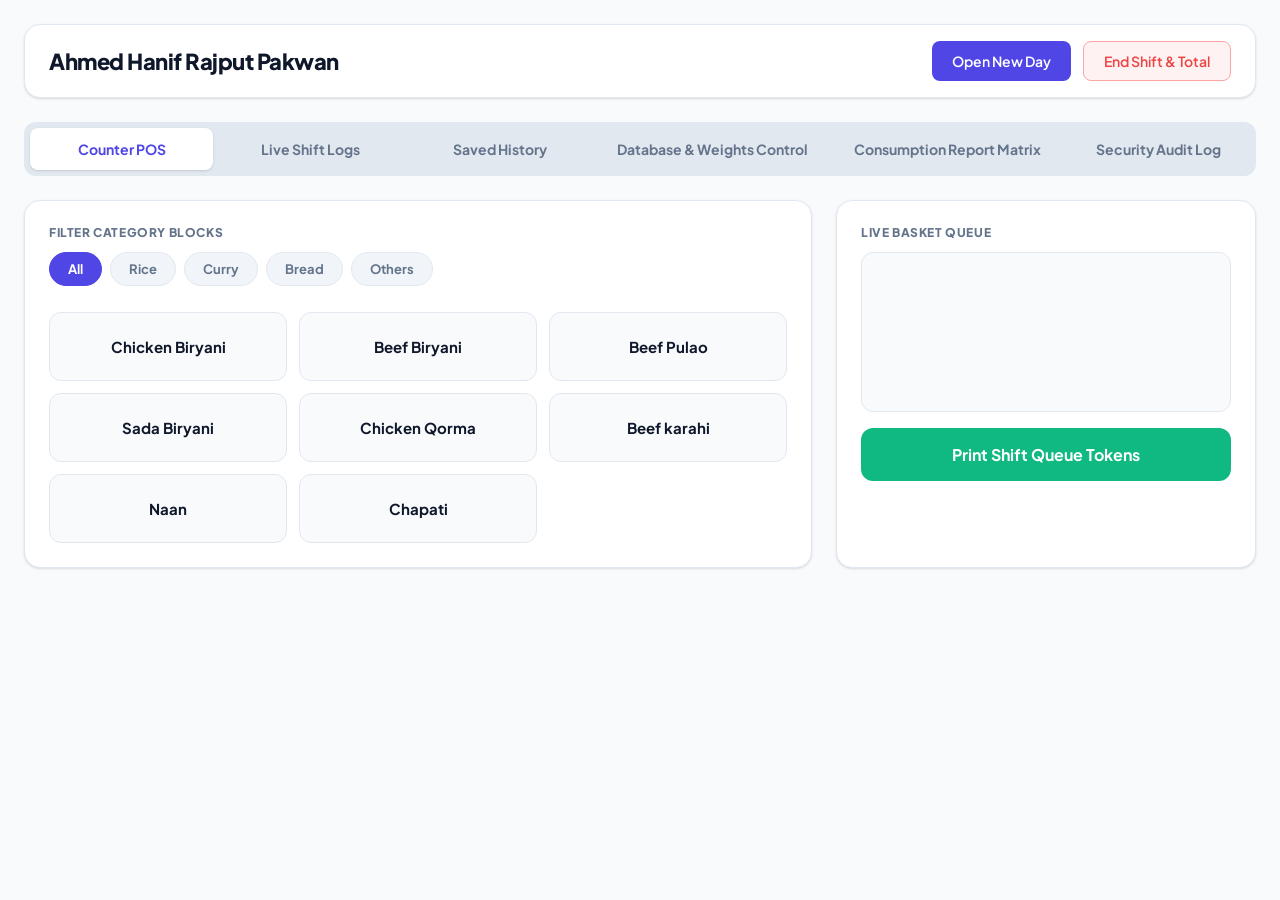
==== commit a30cb231: "Add files via upload" ====
--- a/index.html
+++ b/index.html
@@ -53,6 +53,7 @@
     <button class="tab-btn" id="btn-history-tab" onclick="switchView('history-tab')">Saved History</button>
     <button class="tab-btn" id="btn-customers-tab" onclick="attemptOpenCustomers()">Database & Weights Control</button>
     <button class="tab-btn" id="btn-consumption-tab" onclick="attemptOpenConsumption()">Consumption Report Matrix</button>
+    <button class="tab-btn" id="btn-audit-tab" onclick="attemptOpenAudit()">Security Audit Log</button>
 </div>
 
 <div class="tab-content active" id="pos-tab">
@@ -83,86 +84,54 @@
                                 <th class="w-20">Time Block</th>
                                 <th>Item Label Mapped Profile</th>
                                 <th class="w-20 text-center">Qty Grid</th>
-                                <th class="w-20 text-center">Trigger</th>
+                                <th class="w-20 text-center">Action Interface</th>
                             </tr>
                         </thead>
-                        <tbody id="live-log-tbody"></tbody>
+                        <tbody id="live-log"></tbody>
                     </table>
                 </div>
+                
+                <div>
+                    <div class="section-title">Today's Terminated Refund Logs</div>
+                    <table class="styled-table">
+                        <thead>
+                            <tr>
+                                <th class="w-25">Refund Window</th>
+                                <th>Item Label Title</th>
+                                <th class="w-20 text-center">Units Count</th>
+                            </tr>
+                        </thead>
+                        <tbody id="refund-log"></tbody>
+                    </table>
+                </div>
             </div>
         </div>
 
         <div class="side-panel">
-            <div class="section-title margin-top-0">Shift Live Multiplier Matrix Total</div>
-            <div id="live-total-container" style="background: #f8fafc; padding:16px; border-radius:var(--radius-md); border:1px solid var(--border);"></div>
-            
-            <div class="section-title" style="margin-top:24px;">Intercepted Session Void Counters</div>
-            <table class="styled-table" style="background:#fff5f5;">
-                <thead>
-                    <tr>
-                        <th class="w-20">Time</th>
-                        <th>Wiped Item Mapped Vector</th>
-                        <th class="w-25 text-center">Qty</th>
-                    </tr>
-                </thead>
-                <tbody id="refund-log"></tbody>
-            </table>
+            <div class="section-title margin-top-0">Live Operational Breakdown Statistics</div>
+            <div class="live-total-box" id="live-total-container"></div>
         </div>
     </div>
 </div>
 
 <div class="tab-content" id="history-tab">
+    <div class="archive-dashboard">
+        <div class="main-panel">
+            <div class="panel-header-row">
+                <div class="section-title margin-0">Structural Shift History Ledger Vault</div>
+                <button class="btn btn-danger font-size-13" onclick="clearAllHistory()">Wipe Historic Vault Logs</button>
+            </div>
+            <div class="history-grid-layout" id="history-container"></div>
+        </div>
+    </div>
+</div>
+
+<div class="tab-content" id="customers-tab">
     <div class="archive-dashboard two-col">
         <div class="main-panel">
-            <div class="section-title margin-top-0">Archived Shift Logs Database</div>
-            <div id="saved-history-container" class="history-grid"></div>
-        </div>
-    </div>
-</div>
-
-<div class="tab-content" id="customers-tab">
-    <div class="dashboard">
-        <div class="main-panel">
-            <div class="section-title margin-top-0">Client Profile Registration Network</div>
-            
-            <div class="add-item-box" style="margin-bottom:16px;">
-                <div class="box-subtitle">Inject New Client Track Node</div>
-                <div class="flex-row gap-12">
-                    <input type="text" id="new-manual-customer" class="input-field" placeholder="Enter full name identity label">
-                    <button class="btn btn-primary" onclick="addCustomerManually()">Inject Profile</button>
-                </div>
-            </div>
-
-            <div class="filter-panel" style="grid-template-columns: 1fr; margin-bottom:16px; padding:12px 16px;">
-                <div class="filter-group">
-                    <label>Live Search Registered Profiles Filter</label>
-                    <input type="text" id="customer-search-input" class="input-field" placeholder="Search account names..." oninput=handleCustomerSearchFilter()>
-                </div>
-            </div>
-
-            <div id="customer-management-list"></div>
-        </div>
-
-        <div class="side-panel">
-            <div class="section-title margin-top-0">Account Profile Fusion Core</div>
-            <div class="add-item-box" style="background:#f0f7ff; border-color:#bae6fd;">
-                <div class="box-subtitle" style="color:#0369a1;">Profile Redundancy Resolution Engine</div>
-                <div class="flex-column gap-12">
-                    <div class="filter-group">
-                        <label>Duplicate Source Account Profile</label>
-                        <select id="merge-source-select" class="select-field"></select>
-                    </div>
-                    <div class="filter-group">
-                        <label>Target Master Target Profile</label>
-                        <select id="merge-target-select" class="select-field"></select>
-                    </div>
-                    <button class="btn btn-primary" style="background:#0284c7; font-weight:700;" onclick="executeCustomerMerge()">Execute Profile Structural Integration</button>
-                </div>
-            </div>
-
-            <div class="section-title" style="margin-top:24px;">Add New Menu Configuration Node</div>
+            <div class="section-title margin-top-0">Menu Weight Parameter Controller</div>
             <div class="add-item-box">
-                <div class="box-subtitle">New Item Specification Blueprint</div>
+                <div class="box-subtitle">Inject Custom Item Matrix Card</div>
                 <div class="flex-column gap-12">
                     <input type="text" id="new-item-name" class="input-field" placeholder="Item Name label">
                     <select id="new-item-category" class="select-field">
@@ -175,32 +144,96 @@
                     <button class="btn btn-primary" onclick="addNewItem()">Add Item Configuration</button>
                 </div>
             </div>
-
             <div id="menu-weights-management-container"></div>
-
+            
             <div class="section-title" style="margin-top: 32px;">Core Ledger Memory Maintenance Backup</div>
             <div class="add-item-box" style="background: #f0fdf4; border-color: #bbf7d0;">
                 <div class="box-subtitle" style="color: #166534;">System Migration Cloud Engine</div>
                 <div class="flex-column gap-12">
                     <button class="btn btn-primary btn-csv-green" style="width: 100%;" onclick="exportSystemBackupJSON()">Download Complete System Database Backup (.JSON)</button>
                     <div style="border-top: 1px dashed #cbd5e1; margin: 8px 0;"></div>
-                    <label style="font-size:11px; font-weight:800; color:#166534; text-transform:uppercase;">Restore/Upload System Backup Matrix</label>
-                    <input type="file" id="import-backup-file" accept=".json" class="input-field" style="padding:8px; font-size:12px;">
-                    <button class="btn btn-danger" style="width:100%; font-weight:700; background:#fef2f2; border-color:#fca5a5;" onclick="importSystemBackupJSON()">Overdrive Restore Database Node</button>
-                </div>
-            </div>
+                    <label style="font-size: 12px; font-weight: 700; color: #334155;">Restore Database Configuration File</label>
+                    <input type="file" id="import-backup-file" accept=".json" class="input-field" style="background: white;">
+                    <button class="btn btn-danger" style="width: 100%; background: #fee2e2;" onclick="importSystemBackupJSON()">Upload & Override System Database Memory</button>
+                </div>
+            </div>
+        </div>
+        
+        <div class="main-panel">
+            <div class="section-title margin-top-0">Identity Directory Controller</div>
+            
+            <div class="flex-row gap-10 margin-bottom-12">
+                <input type="text" id="new-manual-customer" class="input-field" placeholder="Create customer registry account entry...">
+                <button class="btn btn-primary whitespace-nowrap" onclick="addCustomerManually()">Add Profile</button>
+            </div>
+
+            <div class="add-item-box" style="background: #f8fafc; margin-bottom: 20px; border: 1px solid var(--border);">
+                <div class="box-subtitle" style="color: var(--primary);">Merge Redundant Profile Ledger Accounts</div>
+                <div class="flex-row gap-10" style="margin-bottom: 8px;">
+                    <select id="merge-source-select" class="select-field" style="font-size: 13px;"><option value="">-- Select Duplicate Profile (To Merge From) --</option></select>
+                    <select id="merge-target-select" class="select-field" style="font-size: 13px;"><option value="">-- Select Target Primary Master Profile --</option></select>
+                </div>
+                <button class="btn btn-primary btn-half" style="width: 100%; font-size: 13px;" onclick="executeCustomerMerge()">Execute Record Merge Integration</button>
+            </div>
+
+            <div class="margin-bottom-12">
+                <input type="text" id="customer-search-input" class="input-field" placeholder="🔍 Live Search Identity Directories..." oninput="handleCustomerSearchFilter()">
+            </div>
+
+            <div id="customer-management-list"></div>
         </div>
     </div>
 </div>
 
 <div class="tab-content" id="consumption-tab">
-    <div class="archive-dashboard" style="grid-template-columns: 1fr;">
-        <div class="main-panel">
-            <div style="display: flex; justify-content: space-between; align-items: center; margin-bottom: 16px;">
-                <div class="section-title margin-top-0">Consumption Stream Matrix Ledger Grid</div>
+    <div class="archive-dashboard">
+        <div class="main-panel threshold-panel-border">
+            <div class="section-title menu-header-title text-primary">⚙️ High-Consumption Alert Trigger Matrix Boundaries</div>
+            <div class="rules-panel">
+                <div class="rule-group">
+                    <label>Shift Target Segment Scope</label>
+                    <select id="rule-shift-selector" class="select-field important-selector" onchange="renderConsumptionReport()"></select>
+                </div>
+                <div class="rule-group">
+                    <label>Rice Upper Limit Flag Boundary (Orders)</label>
+                    <input type="number" id="rule-rice-limit" class="input-field" value="3" min="1" oninput="renderConsumptionReport()">
+                </div>
+                <div class="rule-group">
+                    <label>Curry Upper Limit Flag Boundary (Orders)</label>
+                    <input type="number" id="rule-curry-limit" class="input-field" value="2" min="1" oninput="renderConsumptionReport()">
+                </div>
+                <div class="rule-group">
+                    <label>Bread Upper Limit Flag Boundary (Pieces)</label>
+                    <input type="number" id="rule-bread-limit" class="input-field" value="5" min="1" oninput="renderConsumptionReport()">
+                </div>
+            </div>
+        </div>
+
+        <div class="main-panel">
+            <div class="section-title menu-header-title text-danger">⚠️ Anomalous Volumetric Target Analysis Monitor</div>
+            <div class="excel-table-container">
+                <table class="excel-table anomaly-table-border">
+                    <thead>
+                        <tr class="header-danger-bg">
+                            <th>Account Holder Reference</th>
+                            <th>Menu Item Metric</th>
+                            <th>Functional Category Block</th>
+                            <th class="w-140 text-right">Accumulated Sum</th>
+                            <th class="w-140 text-right">Dynamic Mass (KG)</th>
+                            <th class="w-260">Trigger Logic Flag Status</th>
+                        </tr>
+                    </thead>
+                    <tbody id="high-consumption-tbody"></tbody>
+                </table>
+            </div>
+        </div>
+
+        <div class="main-panel">
+            <div class="panel-header-row margin-bottom-12">
+                <div class="section-title margin-0">Shift Consumption Stream Matrix Ledger Grid</div>
                 <button class="btn btn-primary btn-csv-green" onclick="exportConsumptionToCSV()">Export Data Sheet (.CSV Excel)</button>
             </div>
-            
+
             <div class="filter-panel">
                 <div class="filter-group">
                     <label>Account Target Filter</label>
@@ -211,44 +244,22 @@
                     <select id="filter-item" class="select-field" onchange="renderConsumptionReport()"></select>
                 </div>
                 <div class="filter-group">
-                    <label>Archival Calendar Date Anchor</label>
+                    <label>Chronological Filter Boundary</label>
                     <select id="filter-date" class="select-field" onchange="renderConsumptionReport()"></select>
                 </div>
-                <button class="btn btn-primary btn-reset-gray" style="font-weight:700; height:45px;" onclick="document.getElementById('filter-cust').value='ALL'; document.getElementById('filter-item').value='ALL'; document.getElementById('filter-date').value='ALL'; renderConsumptionReport();">Reset Global Filter</button>
-            </div>
-
-            <div class="filter-panel" style="background:#fffbeb; border-color:#fef3c7; grid-template-columns: 1fr 1fr 1fr 1fr; gap:12px; margin-bottom:24px; align-items:flex-end;">
-                <div class="rule-group">
-                    <label style="color:#b45309;">Select Targeted Active Window Segment</label>
-                    <select id="rule-shift-selector" class="select-field" style="border-color:#fde68a;" onchange="renderConsumptionReport()"></select>
-                </div>
-                <div class="rule-group">
-                    <label style="color:#b45309;">Rice Threshold Boundary (Units Limit)</label>
-                    <input type="number" id="rule-rice-limit" class="input-field" style="border-color:#fde68a;" placeholder="None" min="0" oninput="renderConsumptionReport()">
-                </div>
-                <div class="rule-group">
-                    <label style="color:#b45309;">Curry Threshold Boundary (Units Limit)</label>
-                    <input type="number" id="rule-curry-limit" class="input-field" style="border-color:#fde68a;" placeholder="None" min="0" oninput="renderConsumptionReport()">
-                </div>
-                <div class="rule-group">
-                    <label style="color:#b45309;">Bread Threshold Boundary (Units Limit)</label>
-                    <input type="number" id="rule-bread-limit" class="input-field" style="border-color:#fde68a;" placeholder="None" min="0" oninput="renderConsumptionReport()">
-                </div>
-            </div>
-
-            <div id="consumption-rules-logs" style="margin-bottom:20px;"></div>
+                <button class="btn btn-danger btn-reset-gray" onclick="clearConsumptionFilters()">Reset Parameters</button>
+            </div>
 
             <div class="excel-table-container">
                 <table class="excel-table">
                     <thead>
                         <tr>
-                            <th style="width:140px;">Calendar Node</th>
-                            <th style="width:90px;">Time Frame</th>
-                            <th style="width:110px;">Token Reference</th>
-                            <th>Profile Mapping ID</th>
-                            <th>Menu Label Identification</th>
-                            <th style="width:140px; text-align:center;">Quantity Scalar</th>
-                            <th style="width:100px; text-align:center;">State Vector</th>
+                            <th class="w-280">Chronological Shift Timestamp Node</th>
+                            <th>Account Holder Profile Reference</th>
+                            <th>Menu Item Label Reference Name</th>
+                            <th class="w-120 text-right">Net Count Vector</th>
+                            <th class="w-150 text-right">Retroactive Real-Time Weight (KG)</th>
+                            <th class="w-120">Flow Flag State</th>
                         </tr>
                     </thead>
                     <tbody id="consumption-report-tbody"></tbody>
@@ -258,6 +269,45 @@
     </div>
 </div>
 
+<div class="tab-content" id="audit-tab">
+    <div class="archive-dashboard">
+        <div class="main-panel">
+            <div class="panel-header-row">
+                <div class="section-title margin-0">Security Audit Log Access Ledger</div>
+                <button class="btn btn-danger font-size-13" onclick="clearAuditLog()">Purge All Audit Records</button>
+            </div>
+            
+            <div class="filter-panel" style="margin-bottom: 12px;">
+                <div class="filter-group">
+                    <label>Filter Event Type</label>
+                    <select id="audit-filter-type" class="select-field" onchange="renderAuditLog()">
+                        <option value="ALL">-- All Event Types --</option>
+                        <option value="PASSWORD_ATTEMPT">Password Attempts</option>
+                        <option value="SETTINGS_CHANGED">Settings & Data Changes</option>
+                        <option value="CUSTOMER_MODIFIED">Customer Profile Changes</option>
+                        <option value="DATA_RESTORED">Data Restoration Events</option>
+                        <option value="HISTORY_CLEARED">History Clear Events</option>
+                    </select>
+                </div>
+            </div>
+            
+            <div class="excel-table-container">
+                <table class="excel-table">
+                    <thead>
+                        <tr>
+                            <th class="w-200">Timestamp Node</th>
+                            <th class="w-150">Event Category Type</th>
+                            <th>Event Description Details</th>
+                            <th class="w-100">Execution Status</th>
+                        </tr>
+                    </thead>
+                    <tbody id="audit-log-tbody"></tbody>
+                </table>
+            </div>
+        </div>
+    </div>
+</div>
+
 <script src="script.js"></script>
 </body>
 </html>
--- a/style.css
+++ b/style.css
@@ -218,125 +218,81 @@
     box-shadow: var(--shadow-md);
 }
 
-/* Basket Selection Panel Classes */
+.section-title {
+    font-size: 12px;
+    font-weight: 800;
+    text-transform: uppercase;
+    letter-spacing: 0.05em;
+    color: var(--text-muted);
+    margin: 24px 0 12px 0;
+}
+
+/* POS Cart Queue Component Box */
 .cart-box {
-    display: flex;
-    flex-direction: column;
-    gap: 8px;
-    min-height: 200px;
-    max-height: 460px;
+    border: 1px solid var(--border);
+    border-radius: var(--radius-md);
+    padding: 16px;
+    background: #f8fafc;
+    min-height: 160px;
+    max-height: 340px;
     overflow-y: auto;
-    padding-right: 4px;
-}
-
-.cart-item-row {
+}
+
+.cart-row {
     display: flex;
     justify-content: space-between;
     align-items: center;
-    padding: 12px 16px;
-    background: #f8fafc;
-    border-radius: var(--radius-sm);
-    border: 1px solid var(--border);
-}
-
-.cart-item-name { font-weight: 700; font-size: 14px; color: var(--text-main); }
-.cart-qty-controls { display: flex; align-items: center; gap: 12px; }
+    padding: 10px 0;
+    border-bottom: 1px solid var(--border);
+}
+.cart-row:last-child { border-bottom: none; }
+
+.qty-controls { display: flex; align-items: center; gap: 8px; }
 
 .qty-btn {
     width: 32px;
     height: 32px;
-    border-radius: 50%;
+    border-radius: var(--radius-sm);
     border: 1px solid var(--border);
     background: white;
-    font-weight: 700;
+    font-weight: bold;
     font-size: 16px;
     cursor: pointer;
     display: flex;
     align-items: center;
     justify-content: center;
-    color: var(--text-main);
-    transition: all 0.15s;
-}
-.qty-btn:hover { background: #f1f5f9; border-color: var(--text-muted); }
-.qty-val { font-weight: 800; font-size: 15px; min-width: 18px; text-align: center; color: var(--primary); }
-
-/* Structured Log Tables & Custom Layouts */
+    transition: background 0.15s;
+}
+.qty-btn:hover { background: #f1f5f9; }
+
+/* Dashboard Tables styling */
 .styled-table {
     width: 100%;
     border-collapse: collapse;
     margin-top: 8px;
-}
-
-.styled-table th {
-    background-color: #f8fafc;
-    color: var(--text-muted);
-    font-weight: 700;
-    text-transform: uppercase;
-    font-size: 11px;
-    letter-spacing: 0.5px;
-    padding: 12px 16px;
-    border-bottom: 2px solid var(--border);
-    text-align: left;
-}
-
-.styled-table td {
-    padding: 14px 16px;
-    border-bottom: 1px solid var(--border);
-    font-size: 13px;
-    color: var(--text-main);
-    vertical-align: middle;
-}
-
-.styled-table tbody tr:hover { background-color: #f8fafc; }
-
-/* Permanent Archival Storage Card Nodes */
-.history-grid {
-    display: grid;
-    grid-template-columns: repeat(auto-fill, minmax(280px, 1fr));
-    gap: 16px;
-    margin-top: 12px;
-}
-
-.history-block {
-    background: var(--panel-bg);
-    border: 1px solid var(--border);
-    border-radius: var(--radius-md);
-    padding: 16px;
-    box-shadow: var(--shadow-sm);
-}
-
-/* Core Spreadsheet Grid Simulator Component Engine */
+    background: white;
+    border-radius: var(--radius-sm);
+    overflow: hidden;
+    border: 1px solid var(--border);
+}
+.styled-table th { background-color: #f8fafc; color: var(--text-main); text-align: left; padding: 14px; font-weight: 700; border-bottom: 2px solid var(--border); }
+.styled-table td { padding: 14px; border-bottom: 1px solid var(--border); font-size: 14px; }
+
+/* Excel-Style Analytics Table Sheets Grid */
 .excel-table-container {
-    width: 100%;
     overflow-x: auto;
     border: 1px solid #cbd5e1;
-    border-radius: var(--radius-md);
-    box-shadow: var(--shadow-sm);
-}
-
+    border-radius: var(--radius-sm);
+    margin-top: 12px;
+    box-shadow: inset 0 1px 2px rgba(0,0,0,0.05);
+}
 .excel-table {
     width: 100%;
     border-collapse: collapse;
     background-color: #ffffff;
 }
-
-.excel-table th {
-    background-color: #f1f5f9;
-    color: #334155;
-    border: 1px solid #cbd5e1;
-    font-weight: 600;
-    padding: 12px;
-    font-size: 13px;
-    text-align: left;
-}
-
-.excel-table td {
-    border: 1px solid #e2e8f0;
-    padding: 10px 12px;
-    font-size: 13px;
-    color: #334155;
-}
-
+.excel-table th { background-color: #f1f5f9; color: #334155; border: 1px solid #cbd5e1; font-weight: 600; padding: 12px; font-size: 13px; text-align: left; }
+.excel-table td { border: 1px solid #e2e8f0; padding: 10px 12px; font-size: 13px; color: #334155; }
 .excel-table tr:nth-child(even) { background-color: #f8fafc; }
 .excel-table tr:hover { background-color: #f1f5f9; }
 
@@ -352,28 +308,94 @@
     gap: 16px;
     align-items: flex-end;
 }
-
 .filter-group, .rule-group { display: flex; flex-direction: column; gap: 6px; }
 .filter-group label, .rule-group label { font-size: 11px; font-weight: 800; color: var(--text-muted); text-transform: uppercase; }
 
-/* Action Interface Small Inline Buttons Layout */
+/* Action Interface Small Inline Buttons */
 .btn-action-small {
-    padding: 6px 12px;
+    padding: 6px 14px;
+    border-radius: var(--radius-sm);
     font-size: 12px;
     font-weight: 700;
-    border-radius: var(--radius-sm);
     cursor: pointer;
     border: 1px solid transparent;
-    transition: all 0.1s;
-}
-
-.btn-edit { background: #eff6ff; color: var(--primary); border-color: #bfdbfe; }
+    transition: all 0.15s;
+}
+.btn-refund { background: var(--danger-bg); color: var(--danger); border-color: #fca5a5; }
+.btn-refund:hover { background: var(--danger); color: white; }
+.btn-edit { background: #e0e7ff; color: var(--primary); border-color: #c7d2fe; margin-right: 4px; }
 .btn-edit:hover { background: var(--primary); color: white; }
 
-.btn-refund { background: #fef2f2; color: var(--danger); border-color: #fca5a5; }
-.btn-refund:hover { background: var(--danger); color: white; }
-
-/* System Layout Structural Modals System Styling */
+/* Historic Ledger Cards Flow Architecture */
+.history-grid-layout {
+    display: grid;
+    grid-template-columns: repeat(auto-fill, minmax(400px, 1fr));
+    gap: 20px;
+    margin-top: 12px;
+}
+
+.history-card { 
+    background: #f8fafc; 
+    border: 1px solid var(--border); 
+    border-radius: var(--radius-md); 
+    padding: 20px; 
+    position: relative; 
+}
+.history-header { display: flex; flex-direction: column; font-weight: 600; border-bottom: 1px dashed var(--border); padding-bottom: 12px; margin-bottom: 12px; padding-right: 24px; font-size: 13px; gap: 4px; }
+
+.live-total-box {
+    background: #f8fafc;
+    border: 2px solid var(--primary);
+    border-radius: var(--radius-md);
+    padding: 20px;
+    margin-bottom: 24px;
+}
+
+.delete-history-btn {
+    position: absolute;
+    top: 16px;
+    right: 16px;
+    background: none;
+    border: none;
+    color: var(--text-muted);
+    font-size: 22px;
+    cursor: pointer;
+    font-weight: normal;
+    padding: 0;
+    line-height: 1;
+    transition: color 0.15s;
+}
+.delete-history-btn:hover { color: var(--danger); }
+
+.timeline-box {
+    max-height: 130px; 
+    overflow-y: auto; 
+    font-size: 11px; 
+    background: #f1f5f9; 
+    padding: 12px; 
+    border-radius: var(--radius-sm); 
+    margin-top: 12px;
+    border: 1px solid var(--border);
+}
+
+.print-report-btn {
+    margin-top: 16px;
+    width: 100%;
+    padding: 12px;
+    background: #e0e7ff;
+    color: #4338ca;
+    border: 1px solid #c7d2fe;
+    border-radius: var(--radius-sm);
+    font-size: 13px;
+    font-weight: 700;
+    cursor: pointer;
+    transition: all 0.15s;
+}
+.print-report-btn:hover { background: #c7d2fe; }
+
+#print-area { display: none; }
+
+/* Security Overlay Verification Modals styling */
 .modal-overlay {
     position: fixed;
     top: 0; left: 0; width: 100%; height: 100%;
@@ -384,7 +406,6 @@
     justify-content: center;
     z-index: 9999;
 }
-
 .modal-box {
     background: white;
     padding: 32px;
@@ -394,36 +415,61 @@
     text-align: center;
 }
 
-.modal-box.modal-wide { width: 460px; }
-.modal-title { font-size: 18px; font-weight: 800; color: var(--text-main); margin-bottom: 16px; }
-.modal-title-bold { font-size: 20px; font-weight: 800; color: var(--text-main); margin-bottom: 6px; text-align: left; }
-.modal-alert-text { font-size: 13px; color: var(--text-muted); text-align: left; margin-bottom: 20px; font-weight: 500; }
-
-.pin-input { font-size: 24px; text-align: center; letter-spacing: 8px; padding: 10px; font-weight: 700; margin-bottom: 20px; }
-.customer-modal-input { padding: 14px; font-size: 15px; font-weight: 600; margin-bottom: 24px; box-shadow: var(--shadow-sm); }
-
-.modal-btn-group { display: flex; gap: 12px; }
-.btn-half { flex: 1; padding: 12px; font-weight: 700; }
-.btn-neutral { background: #f1f5f9; color: #475569; border: 1px solid var(--border); }
-.btn-neutral:hover { background: #e2e8f0; }
-.btn-grow { flex: 2; font-weight: 700; background: var(--primary); color: white; }
-.btn-grow:hover { background: var(--primary-hover); }
-
-/* Micro Functional Utilities */
-.text-center { text-align: center; }
+.flag-pill {
+    display: inline-block;
+    padding: 4px 10px;
+    border-radius: 6px;
+    font-size: 11px;
+    font-weight: bold;
+    text-transform: uppercase;
+}
+.flag-high { background-color: var(--danger-bg); color: var(--danger); border: 1px solid #fca5a5; }
+
+/* Micro-utility Classes for Semantic Layout cleanup */
 .margin-top-0 { margin-top: 0; }
 .margin-top-16 { margin-top: 16px; }
-.margin-bottom-16 { margin-bottom: 16px; }
+.margin-bottom-12 { margin-bottom: 12px; }
+.margin-bottom-20 { margin-bottom: 20px; }
+.margin-0 { margin: 0; }
+.w-20 { width: 20%; }
+.w-25 { width: 25%; }
+.w-120 { width: 120px; }
+.w-140 { width: 140px; }
+.w-150 { width: 150px; }
+.w-260 { width: 260px; }
+.w-280 { width: 280px; }
+.text-center { text-align: center; }
+.text-right { text-align: right; }
+.text-primary { color: var(--primary); }
+.text-danger { color: var(--danger); }
+.font-size-13 { font-size: 13px; }
+.whitespace-nowrap { white-space: nowrap; }
+.grid-layout-1col { display: grid; grid-template-columns: 1fr; gap: 24px; }
+.panel-header-row { display: flex; justify-content: space-between; align-items: center; border-bottom: 2px solid var(--border); padding-bottom: 12px; }
+.flex-column { display: flex; flex-direction: column; }
+.flex-row { display: flex; }
+.gap-10 { gap: 10px; }
 .gap-12 { gap: 12px; }
 .gap-20 { gap: 20px; }
-.w-20 { width: 20%; }
-.w-25 { width: 25%; }
-.w-110 { width: 110px; }
-.w-140 { width: 140px; }
-.flex-row { display: flex; align-items: center; }
-.flex-column { display: flex; flex-direction: column; }
-.section-title { font-size: 14px; font-weight: 800; color: var(--text-main); text-transform: uppercase; letter-spacing: 0.5px; margin: 24px 0 12px 0; }
-.box-subtitle { font-size: 12px; font-weight: 800; text-transform: uppercase; margin-bottom: 10px; letter-spacing: 0.3px; color: var(--text-muted); }
+.modal-title { font-weight: 700; font-size: 16px; margin-bottom: 12px; color: var(--text-main); }
+.modal-title-bold { font-weight: 800; font-size: 18px; margin-bottom: 6px; color: var(--text-main); }
+.modal-alert-text { font-size: 13px; color: var(--danger); margin-bottom: 20px; font-weight: 600; }
+.pin-input { text-align: center; font-size: 20px; letter-spacing: 6px; }
+.customer-modal-input { text-align: center; font-size: 15px; font-weight:600; padding: 12px; }
+.modal-btn-group { display: flex; gap: 10px; margin-top: 16px; }
+.btn-half { width: 50%; }
+.btn-accent-bg { background: var(--accent); color: white; }
+.btn-accent-bg:hover { background: var(--accent-hover); }
+.modal-wide { width: 400px; }
+.btn-neutral { background: #f1f5f9; color: var(--text-main); border: 1px solid var(--border); }
+.btn-neutral:hover { background: #e2e8f0; }
+.btn-grow { width: 60%; }
+.box-subtitle { font-weight: 700; font-size: 14px; margin-bottom: 12px; }
+.threshold-panel-border { border: 1px solid #cbd5e1; background: #fafafa; }
+.menu-header-title { font-weight: 800; }
+.important-selector { border: 2px solid var(--primary); font-weight: bold; }
+.anomaly-table-border { border: 2px solid #fca5a5; }
+.header-danger-bg { background-color: #fee2e2; }
 .btn-csv-green { background: #16a34a; color: white; }
 .btn-csv-green:hover { background: #15803d; }
 .btn-reset-gray { background: #f1f5f9; color: #334155; border-color: #cbd5e1; }
@@ -433,66 +479,96 @@
    THERMAL PRINTING ENGINE OVERRIDES (Fixed Layout Right Cutoffs)
    ------------------------------------------------------------- */
 @media print {
-    @page {
-        size: 80mm auto;
-        margin: 0mm 0mm 0mm 0mm !important;
-    }
-    html, body {
-        background: #ffffff !important;
-        margin: 0px !important;
-        padding: 0px !important;
-        width: 80mm;
-    }
-    body * {
-        visibility: hidden;
-    }
-    #print-area, #print-area * {
-        visibility: visible;
-    }
-    #print-area {
-        position: absolute;
-        left: 0;
-        top: 0;
+    @page { 
+        size: 80mm auto; 
+        margin: 0mm 0mm 0mm 0mm !important; /* Zeroed to control inside wrapper */
+    }
+    html, body { 
+        background: #ffffff !important; 
+        margin: 0mm !important; 
+        padding: 0mm !important; 
         width: 74mm !important;
-        padding: 0mm 2mm 4mm 2mm !important;
-        margin: 0px auto !important;
-        box-sizing: border-box !important;
-    }
-    .pos-token, .pos-report {
-        width: 70mm !important;
-        max-width: 70mm !important;
-        margin: 0px auto !important;
-        padding: 0px !important;
-        background: #ffffff !important;
+        -webkit-print-color-adjust: exact !important;
+        print-color-adjust: exact !important;
+    }
+    .top-navbar, .tabs-nav, .dashboard, .archive-dashboard, .modal-overlay { display: none !important; }
+    
+    #print-area { 
+        display: block !important; 
+        width: 70mm !important; 
+        margin: 0px 0px 0px 2mm !important; /* Shifter slightly left into printable safety bounds */
+        padding: 2mm 0mm !important;
+    }
+    
+    .pos-token, .pos-report { 
+        display: block !important; 
+        width: 100% !important; 
+        box-sizing: border-box !important; 
+        background: #ffffff !important; 
+        font-family: 'Courier New', Courier, monospace, sans-serif !important; 
+        page-break-inside: avoid !important;
         color: #000000 !important;
-        box-sizing: border-box !important;
-    }
-    .brand-main {
+        padding-right: 4mm !important; /* Safety padding space to prevent clipping variables */
+    }
+    
+    .pos-token { 
+        text-align: center; 
+        margin-bottom: 4mm !important; 
+        border-bottom: 2px dashed #000000 !important; 
+    }
+    
+    .brand-main { 
+        font-size: 16px; 
+        font-weight: 900; 
+        color: #000000 !important; 
+        text-align: center; 
+        margin-bottom: 4px;
+        padding-right: 2mm;
+    }
+    
+    .pos-divider { width: 100%; border-top: 2px solid #000000 !important; margin: 6px 0; }
+    .pos-divider-thin { width: 100%; border-top: 1.5px dashed #000000 !important; margin: 6px 0; }
+    
+    .item-container { padding: 4px 0; text-align: center; color: #000000 !important; }
+    
+    .pos-item { 
+        font-size: 26px; 
+        font-weight: 900; 
+        color: #000000 !important; 
+        margin: 0 0 4px 0; 
+        text-transform: uppercase; 
+        line-height: 1.1; 
         font-family: Arial, Helvetica, sans-serif !important;
+    }
+    
+    .pos-qty { 
         font-size: 18px; 
         font-weight: 900; 
         color: #000000 !important; 
-        display: block;
-        text-align: center;
-        padding: 2px 0;
-        letter-spacing: -0.3px;
-    }
+        display: inline-block; 
+        padding: 2px 14px; 
+        border: 2px solid #000000 !important; 
+        font-family: Arial, Helvetica, sans-serif !important;
+    }
+    
     .meta-line { 
         display: block; 
         text-align: center; 
-        font-size: 11px; 
+        font-size: 13px; 
         font-weight: 900; 
         color: #000000 !important; 
     }
+    
     .report-title { 
-        font-size: 12px; 
+        font-size: 14px; 
         font-weight: 900; 
         text-align: center; 
         margin: 4px 0; 
         text-transform: uppercase; 
     }
+    
     .report-category-header { 
-        font-size: 11px; 
+        font-size: 12px; 
         font-weight: 900; 
         text-align: left; 
         text-transform: uppercase; 
@@ -500,19 +576,24 @@
         border-bottom: 1.5px solid #000000 !important; 
         display: block;
     }
+    
     .report-row { 
         display: flex !important; 
         justify-content: space-between !important; 
         align-items: center !important; 
-        width: 100% !important;
-        margin-bottom: 3px !important;
-        font-size: 12px !important;
-    }
-    .pos-divider {
-        border-bottom: 2px dashed #000000 !important;
-        width: 100% !important;
-        margin: 6px 0 !important;
-        display: block !important;
-        height: 0px !important;
-    }
-}
+        width: 100% !important; 
+        box-sizing: border-box !important; 
+        font-size: 14px !important; 
+        font-weight: 900 !important; 
+        margin: 4px 0 !important; 
+        padding-right: 6mm !important; /* Shifted values cleanly inside the paper wrap bounds */
+    }
+    
+    .highlight-box { 
+        border: 2px solid #000000 !important; 
+        padding: 6px; 
+        margin: 8px 0; 
+        text-align: center;
+        margin-right: 4mm;
+    }
+}
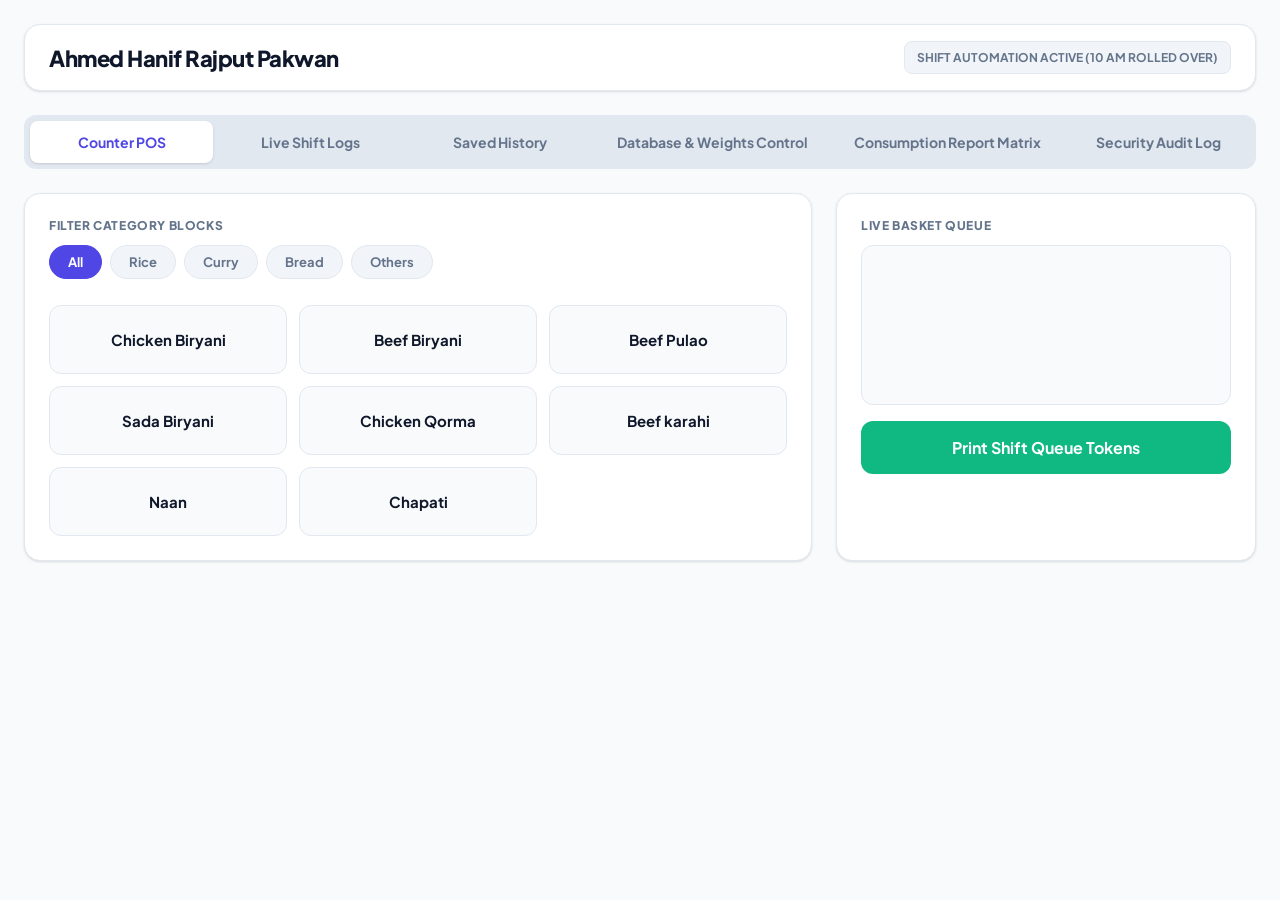
==== commit 48885faa: "Add files via upload" ====
--- a/index.html
+++ b/index.html
@@ -4,6 +4,7 @@
     <meta charset="UTF-8">
     <meta name="viewport" content="width=device-width, initial-scale=1.0">
     <title>Ahmed Hanif Rajput Pakwan - Premium POS & Analytics</title>
+    <link rel="manifest" href="manifest.json">
     <link rel="preconnect" href="https://fonts.googleapis.com">
     <link rel="preconnect" href="https://fonts.gstatic.com" crossorigin>
     <link href="https://fonts.googleapis.com/css2?family=Plus+Jakarta+Sans:wght@400;500;600;700;800&display=swap" rel="stylesheet">
@@ -12,6 +13,7 @@
 <body>
 
 <div id="print-area"></div>
+<div id="offline-banner" style="display:none; background:var(--danger); color:white; text-align:center; padding:8px; font-weight:bold; font-size:13px;">⚠️ SYSTEM RUNNING OFFLINE - DATA IS SAVED LOCALLY</div>
 
 <div class="modal-overlay" id="secure-pin-modal">
     <div class="modal-box">
@@ -26,10 +28,10 @@
 
 <div class="modal-overlay" id="customer-name-modal">
     <div class="modal-box modal-wide">
-        <div class="modal-title-bold">Customer Assignment</div>
-        <div class="modal-alert-text">A dynamic account profile label mapping verification is mandatory.</div>
+        <div class="modal-title-bold">Worker Assignment</div>
+        <div class="modal-alert-text">A dynamic worker profile label mapping verification is mandatory.</div>
         
-        <input list="customer-memory-list" type="text" id="cust-modal-name-input" class="input-field customer-modal-input" placeholder="Enter Customer Name" autocomplete="off">
+        <input list="customer-memory-list" type="text" id="cust-modal-name-input" class="input-field customer-modal-input" placeholder="Enter Worker Name" autocomplete="off">
         <datalist id="customer-memory-list"></datalist>
 
         <div class="modal-btn-group gap-20">
@@ -42,8 +44,9 @@
 <div class="top-navbar">
     <h2>Ahmed Hanif Rajput Pakwan</h2>
     <div class="nav-buttons">
-        <button class="btn btn-primary" onclick="attemptStartNewDay()">Open New Day</button>
-        <button class="btn btn-danger" onclick="endDay()">End Shift & Total</button>
+        <span style="font-size:12px; font-weight:bold; color:var(--text-muted); background:#f1f5f9; padding:8px 12px; border-radius:8px; border:1px solid var(--border);">
+            SHIFT AUTOMATION ACTIVE (10 AM ROLLED OVER)
+        </span>
     </div>
 </div>
 
@@ -81,9 +84,9 @@
                     <table class="styled-table">
                         <thead>
                             <tr>
-                                <th class="w-20">Time Block</th>
+                                <th class="w-20">Exact Timestamp</th>
                                 <th>Item Label Mapped Profile</th>
-                                <th class="w-20 text-center">Qty Grid</th>
+                                <th class="w-20 text-center">Quantity Grid</th>
                                 <th class="w-20 text-center">Action Interface</th>
                             </tr>
                         </thead>
@@ -96,9 +99,10 @@
                     <table class="styled-table">
                         <thead>
                             <tr>
-                                <th class="w-25">Refund Window</th>
+                                <th class="w-20">Exact Timestamp</th>
+                                <th class="w-25">Worker Name</th>
                                 <th>Item Label Title</th>
-                                <th class="w-20 text-center">Units Count</th>
+                                <th class="w-20 text-center">Quantity</th>
                             </tr>
                         </thead>
                         <tbody id="refund-log"></tbody>
@@ -109,7 +113,8 @@
 
         <div class="side-panel">
             <div class="section-title margin-top-0">Live Operational Breakdown Statistics</div>
-            <div class="live-total-box" id="live-total-container"></div>
+            <div class="live-total-box" id="live-total-container" style="margin-bottom: 12px;"></div>
+            <button class="print-report-btn" onclick="printActiveShiftLogs()" style="margin-top: 0; width: 100%;">Print Live Shift Logs Report</button>
         </div>
     </div>
 </div>
@@ -160,10 +165,10 @@
         </div>
         
         <div class="main-panel">
-            <div class="section-title margin-top-0">Identity Directory Controller</div>
+            <div class="section-title margin-top-0">Worker Directory Controller</div>
             
             <div class="flex-row gap-10 margin-bottom-12">
-                <input type="text" id="new-manual-customer" class="input-field" placeholder="Create customer registry account entry...">
+                <input type="text" id="new-manual-customer" class="input-field" placeholder="Create worker registry account entry...">
                 <button class="btn btn-primary whitespace-nowrap" onclick="addCustomerManually()">Add Profile</button>
             </div>
 
@@ -177,7 +182,7 @@
             </div>
 
             <div class="margin-bottom-12">
-                <input type="text" id="customer-search-input" class="input-field" placeholder="🔍 Live Search Identity Directories..." oninput="handleCustomerSearchFilter()">
+                <input type="text" id="customer-search-input" class="input-field" placeholder="🔍 Live Search Directories..." oninput="handleCustomerSearchFilter()">
             </div>
 
             <div id="customer-management-list"></div>
@@ -236,7 +241,7 @@
 
             <div class="filter-panel">
                 <div class="filter-group">
-                    <label>Account Target Filter</label>
+                    <label>Worker Target Filter</label>
                     <select id="filter-cust" class="select-field" onchange="renderConsumptionReport()"></select>
                 </div>
                 <div class="filter-group">
@@ -255,9 +260,9 @@
                     <thead>
                         <tr>
                             <th class="w-280">Chronological Shift Timestamp Node</th>
-                            <th>Account Holder Profile Reference</th>
+                            <th>Worker Profile Reference</th>
                             <th>Menu Item Label Reference Name</th>
-                            <th class="w-120 text-right">Net Count Vector</th>
+                            <th class="w-120 text-right">Net Quantity Vector</th>
                             <th class="w-150 text-right">Retroactive Real-Time Weight (KG)</th>
                             <th class="w-120">Flow Flag State</th>
                         </tr>
@@ -282,9 +287,10 @@
                     <label>Filter Event Type</label>
                     <select id="audit-filter-type" class="select-field" onchange="renderAuditLog()">
                         <option value="ALL">-- All Event Types --</option>
+                        <option value="SHIFT_CONTROL">Shift Control Actions</option>
                         <option value="PASSWORD_ATTEMPT">Password Attempts</option>
                         <option value="SETTINGS_CHANGED">Settings & Data Changes</option>
-                        <option value="CUSTOMER_MODIFIED">Customer Profile Changes</option>
+                        <option value="CUSTOMER_MODIFIED">Worker Profile Changes</option>
                         <option value="DATA_RESTORED">Data Restoration Events</option>
                         <option value="HISTORY_CLEARED">History Clear Events</option>
                     </select>
--- a/style.css
+++ b/style.css
@@ -17,7 +17,6 @@
     --shadow-md: 0 4px 6px -1px rgb(0 0 0 / 0.1), 0 2px 4px -2px rgb(0 0 0 / 0.1);
 }
 
-/* Global Layout & Core Typography Reset */
 * {
     box-sizing: border-box;
     font-family: 'Plus Jakarta Sans', system-ui, -apple-system, sans-serif;
@@ -30,7 +29,6 @@
     color: var(--text-main);
 }
 
-/* Top Navbar Header */
 .top-navbar {
     display: flex;
     justify-content: space-between;
@@ -51,7 +49,6 @@
     letter-spacing: -0.5px;
 }
 
-/* Tab Navigation System */
 .tabs-nav {
     display: flex;
     gap: 6px;
@@ -82,11 +79,9 @@
     box-shadow: var(--shadow-sm);
 }
 
-/* Content Panel Segment Switches */
 .tab-content { display: none; }
 .tab-content.active { display: block; }
 
-/* Workspace Matrix Layout Grids */
 .dashboard, .archive-dashboard {
     display: grid;
     grid-template-columns: 1fr;
@@ -107,7 +102,6 @@
     border: 1px solid var(--border);
 }
 
-/* Standard UI Buttons System */
 .nav-buttons { display: flex; gap: 12px; }
 
 .btn {
@@ -141,7 +135,6 @@
 .btn-danger { background: var(--danger-bg); color: var(--danger); border: 1px solid #fca5a5; }
 .btn-danger:hover { background: var(--danger); color: white; }
 
-/* Input Field Elements */
 .add-item-box {
     background: #f8fafc;
     border: 1px dashed var(--border);
@@ -163,7 +156,6 @@
 }
 .input-field:focus, .select-field:focus { border-color: var(--primary); }
 
-/* Quick POS Category Horizontal Scrollers */
 .category-nav {
     display: flex;
     gap: 8px;
@@ -191,7 +183,6 @@
     border-color: var(--primary); 
 }
 
-/* Fast-Action Dynamic Menu Cards Grid */
 .menu-grid {
     display: grid;
     grid-template-columns: repeat(auto-fill, minmax(180px, 1fr));
@@ -227,7 +218,6 @@
     margin: 24px 0 12px 0;
 }
 
-/* POS Cart Queue Component Box */
 .cart-box {
     border: 1px solid var(--border);
     border-radius: var(--radius-md);
@@ -265,7 +255,6 @@
 }
 .qty-btn:hover { background: #f1f5f9; }
 
-/* Dashboard Tables styling */
 .styled-table {
     width: 100%;
     border-collapse: collapse;
@@ -278,7 +267,6 @@
 .styled-table th { background-color: #f8fafc; color: var(--text-main); text-align: left; padding: 14px; font-weight: 700; border-bottom: 2px solid var(--border); }
 .styled-table td { padding: 14px; border-bottom: 1px solid var(--border); font-size: 14px; }
 
-/* Excel-Style Analytics Table Sheets Grid */
 .excel-table-container {
     overflow-x: auto;
     border: 1px solid #cbd5e1;
@@ -296,7 +284,6 @@
 .excel-table tr:nth-child(even) { background-color: #f8fafc; }
 .excel-table tr:hover { background-color: #f1f5f9; }
 
-/* Matrix Filtering Panel & Control Blocks */
 .filter-panel, .rules-panel {
     background: #f8fafc;
     border: 1px solid var(--border);
@@ -311,7 +298,6 @@
 .filter-group, .rule-group { display: flex; flex-direction: column; gap: 6px; }
 .filter-group label, .rule-group label { font-size: 11px; font-weight: 800; color: var(--text-muted); text-transform: uppercase; }
 
-/* Action Interface Small Inline Buttons */
 .btn-action-small {
     padding: 6px 14px;
     border-radius: var(--radius-sm);
@@ -326,7 +312,6 @@
 .btn-edit { background: #e0e7ff; color: var(--primary); border-color: #c7d2fe; margin-right: 4px; }
 .btn-edit:hover { background: var(--primary); color: white; }
 
-/* Historic Ledger Cards Flow Architecture */
 .history-grid-layout {
     display: grid;
     grid-template-columns: repeat(auto-fill, minmax(400px, 1fr));
@@ -395,7 +380,6 @@
 
 #print-area { display: none; }
 
-/* Security Overlay Verification Modals styling */
 .modal-overlay {
     position: fixed;
     top: 0; left: 0; width: 100%; height: 100%;
@@ -425,7 +409,6 @@
 }
 .flag-high { background-color: var(--danger-bg); color: var(--danger); border: 1px solid #fca5a5; }
 
-/* Micro-utility Classes for Semantic Layout cleanup */
 .margin-top-0 { margin-top: 0; }
 .margin-top-16 { margin-top: 16px; }
 .margin-bottom-12 { margin-bottom: 12px; }
@@ -433,9 +416,11 @@
 .margin-0 { margin: 0; }
 .w-20 { width: 20%; }
 .w-25 { width: 25%; }
+.w-100 { width: 100px; }
 .w-120 { width: 120px; }
 .w-140 { width: 140px; }
 .w-150 { width: 150px; }
+.w-200 { width: 200px; }
 .w-260 { width: 260px; }
 .w-280 { width: 280px; }
 .text-center { text-align: center; }
@@ -475,13 +460,10 @@
 .btn-reset-gray { background: #f1f5f9; color: #334155; border-color: #cbd5e1; }
 .btn-reset-gray:hover { background: #e2e8f0; }
 
-/* -------------------------------------------------------------
-   THERMAL PRINTING ENGINE OVERRIDES (Fixed Layout Right Cutoffs)
-   ------------------------------------------------------------- */
 @media print {
     @page { 
         size: 80mm auto; 
-        margin: 0mm 0mm 0mm 0mm !important; /* Zeroed to control inside wrapper */
+        margin: 0mm 0mm 0mm 0mm !important; 
     }
     html, body { 
         background: #ffffff !important; 
@@ -496,7 +478,7 @@
     #print-area { 
         display: block !important; 
         width: 70mm !important; 
-        margin: 0px 0px 0px 2mm !important; /* Shifter slightly left into printable safety bounds */
+        margin: 0px 0px 0px 2mm !important; 
         padding: 2mm 0mm !important;
     }
     
@@ -508,7 +490,7 @@
         font-family: 'Courier New', Courier, monospace, sans-serif !important; 
         page-break-inside: avoid !important;
         color: #000000 !important;
-        padding-right: 4mm !important; /* Safety padding space to prevent clipping variables */
+        padding-right: 4mm !important; 
     }
     
     .pos-token { 
@@ -586,7 +568,7 @@
         font-size: 14px !important; 
         font-weight: 900 !important; 
         margin: 4px 0 !important; 
-        padding-right: 6mm !important; /* Shifted values cleanly inside the paper wrap bounds */
+        padding-right: 6mm !important; 
     }
     
     .highlight-box { 
